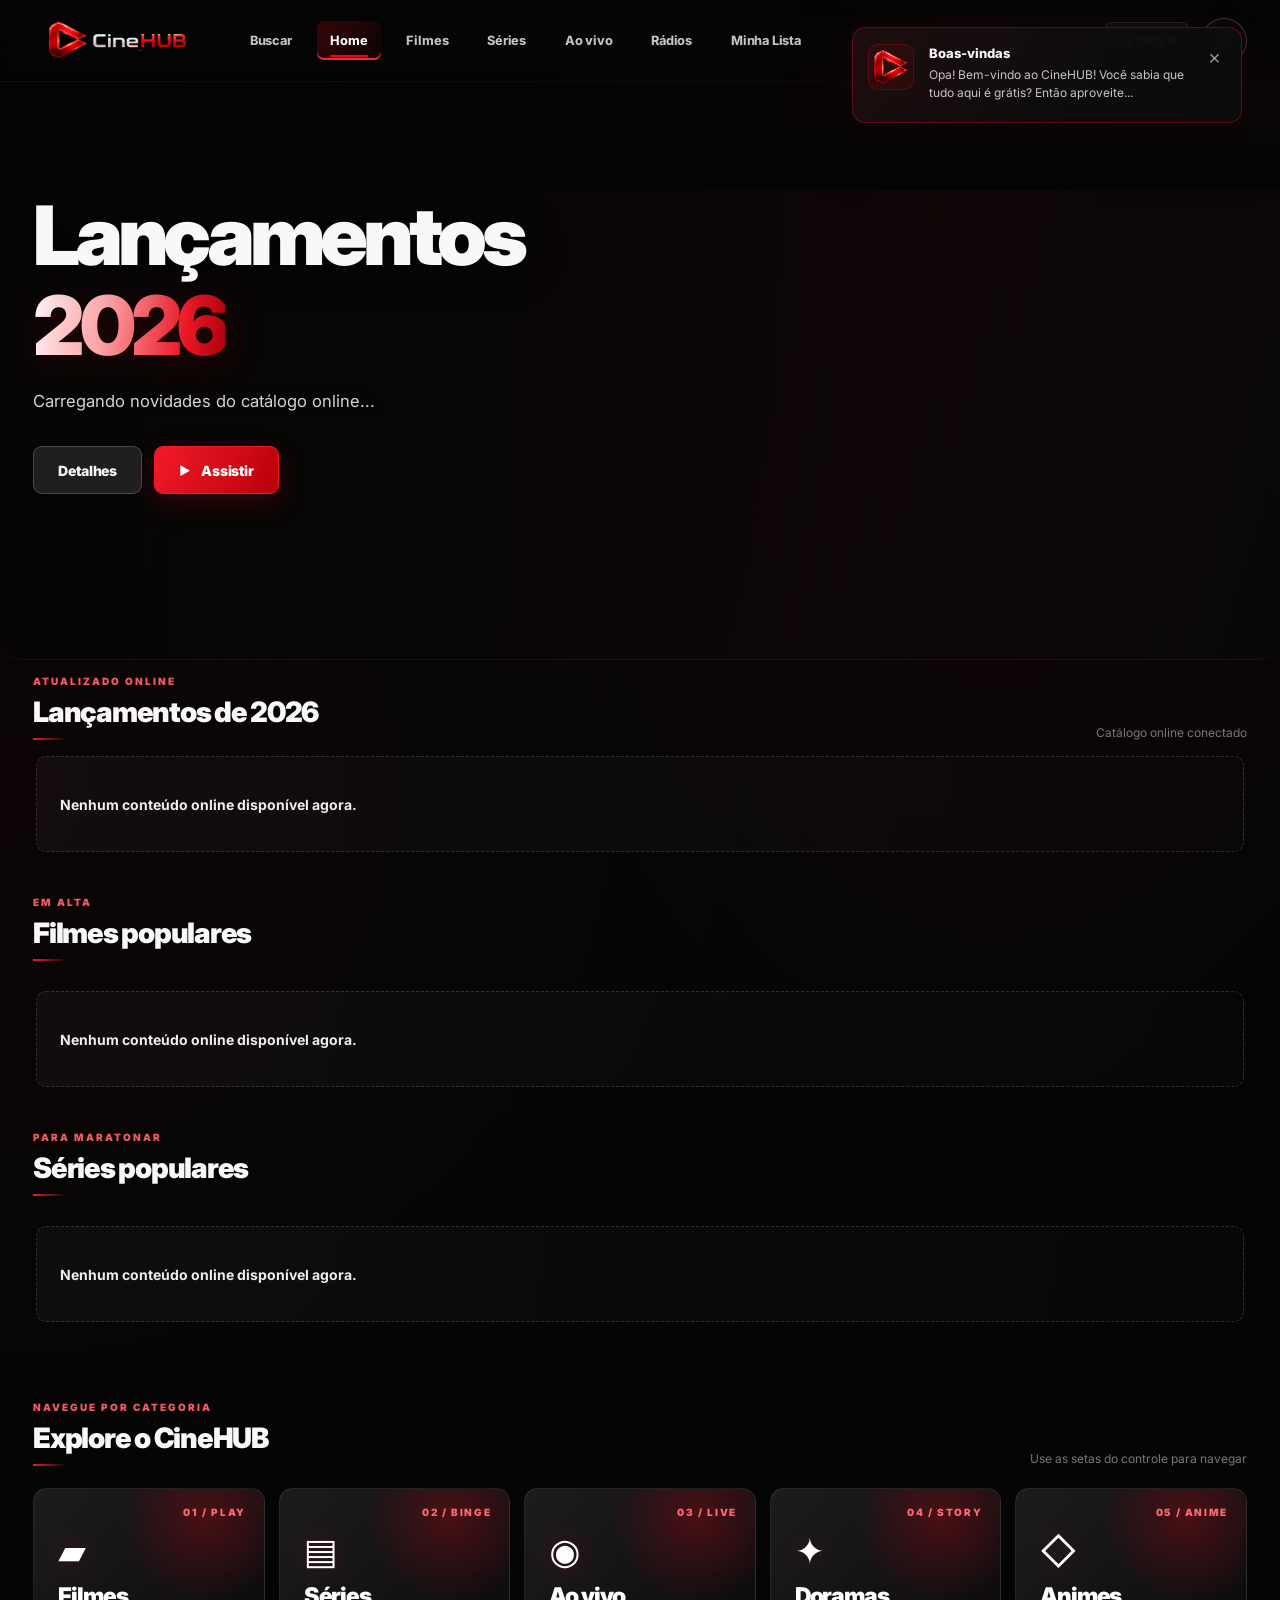
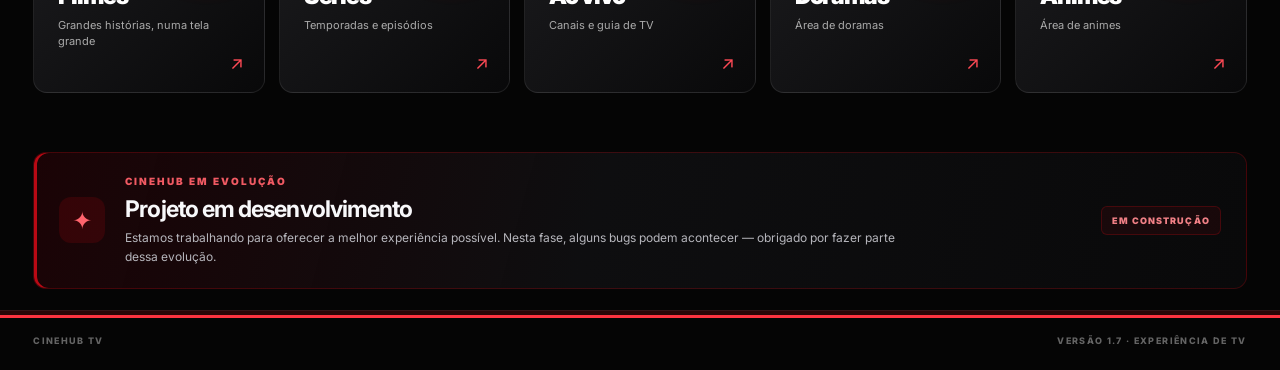
==== frontend/index.html @ 2a42dc66 "chore(tv): extrair interface CineHUB TV 1.2.6" ====
<!doctype html>
<html lang="pt-BR">
<head>
  <meta charset="utf-8"><meta name="viewport" content="width=device-width, initial-scale=1, viewport-fit=cover">
  <meta name="theme-color" content="#080808"><meta name="description" content="CineHUB TV — sua central de entretenimento.">
  <title>CineHUB TV 1.2.6</title><link rel="icon" type="image/png" href="assets/logos/favicon-32.png"><link rel="stylesheet" href="css/styles.css">
</head>
<body>
<div class="splash-screen" id="splashScreen" aria-label="Carregando CineHUB TV">
  <div class="splash-glow"></div><img src="assets/logos/logo-completa.png" alt="CineHUB" class="splash-logo">
  <div class="splash-title">CineHUB TV</div><p class="splash-subtitle">Sua central de Filmes</p>
  <div class="splash-progress"><span></span></div><span class="splash-caption">PREPARANDO SUA EXPERIÊNCIA</span>
</div>
<div class="page-loader" id="pageLoader" aria-hidden="true"><img src="assets/logos/simbolo.png" alt=""><span>Preparando sua experiência</span></div>
<div class="toast-stack" id="toastStack" aria-live="polite" aria-atomic="false"></div>
<div class="app-shell">
<header class="topbar">
  <a class="brand" href="#inicio" aria-label="CineHUB TV — Home"><img src="assets/logos/logo-horizontal.png" alt="CineHUB TV" class="brand-logo"></a>
  <nav class="main-nav" aria-label="Navegação principal" id="mainNav">
    <button class="nav-item" data-view="buscar">Buscar</button><button class="nav-item is-active" data-view="inicio">Home</button><button class="nav-item" data-view="filmes">Filmes</button><button class="nav-item" data-view="series">Séries</button><button class="nav-item" data-view="ao-vivo">Ao vivo</button><button class="nav-item" data-view="radio">Rádios</button><button class="nav-item" data-view="lista">Minha Lista</button>
  </nav>
  <div class="topbar-tools"><time id="brClock" class="br-clock" aria-label="Horário de Brasília">--:--:--</time><button class="icon-button settings-button" id="settingsToggle" aria-label="Configurações" title="Configurações"><svg viewBox="0 0 24 24" aria-hidden="true"><circle cx="12" cy="12" r="3"></circle><path d="M19.4 15a1.7 1.7 0 0 0 .34 1.2.68l.06.06-1.7 2.94-.09-.02a1.7 1.7 0 0 0-1.75.68l-.05.08h-3.4l-.03-.09a1.7 1.7 0 0 0-1.42-1.1 1.7 1.7 0 0 0-1.2.3l-.08.05-2.94-1.7.02-.09a1.7 1.7 0 0 0-.68-1.75l-.08-.05v-3.4l.09-.03a1.7 1.7 0 0 0 1.1-1.42 1.7 1.7 0 0 0-.3-1.2l-.05-.08 1.7-2.94.09.02a1.7 1.7 0 0 0 1.75-.68l.05-.08h3.4l.03.09a1.7 1.7 0 0 0 1.42 1.1 1.7 1.7 0 0 0 1.2-.3l.08-.05 2.94 1.7-.02.09a1.7 1.7 0 0 0 .68 1.75l.08.05v3.4z"></path></svg></button></div>
</header>
<main id="mainContent" tabindex="-1">
<section class="hero" id="homeHero"><div class="hero-content"><h1 id="heroTitle">Lançamentos <span>2026</span></h1><p class="hero-copy" id="heroCopy">Carregando novidades do catálogo online...</p><p class="hero-copy" id="heroMeta" aria-live="polite"></p><div class="hero-actions"><button class="secondary-button" id="heroDetails">Detalhes</button><button class="primary-button" id="heroPlay"><span class="play-mark">▶</span> Assistir</button></div></div></section>
<section class="content-section dynamic-section" id="continueSection" hidden><div class="section-heading"><div><p class="section-kicker">RETOME DE ONDE PAROU</p><h2>Continue Assistindo</h2></div><span class="section-note">Seu último conteúdo fica salvo neste dispositivo</span></div><div id="continueContent" class="horizontal-cards"><div class="section-empty"><span class="empty-mini-icon">▷</span><div><strong>Nada para continuar ainda</strong><p>Quando você abrir um conteúdo, ele aparecerá aqui.</p></div></div></div></section>
<section class="content-section online-home-section" id="onlineHomeSection">
  <div class="section-heading"><div><p class="section-kicker">ATUALIZADO ONLINE</p><h2>Lançamentos de 2026</h2></div><span class="section-note" id="onlineStatus">Conectando ao catálogo...</span></div>
  <div id="newMoviesContent" class="horizontal-cards"><div class="section-empty"><strong>Carregando lançamentos...</strong></div></div>
  <div class="section-heading online-subheading"><div><p class="section-kicker">EM ALTA</p><h2>Filmes populares</h2></div></div>
  <div id="trendingMoviesContent" class="horizontal-cards"></div>
  <div class="section-heading online-subheading"><div><p class="section-kicker">PARA MARATONAR</p><h2>Séries populares</h2></div></div>
  <div id="trendingSeriesContent" class="horizontal-cards"></div>
</section>


<section class="content-section"><div class="section-heading"><div><p class="section-kicker">NAVEGUE POR CATEGORIA</p><h2>Explore o CineHUB</h2></div><span class="section-note">Use as setas do controle para navegar</span></div><div class="category-grid">
<button class="category-card category-card-film" data-view="filmes"><span class="category-number">01 / PLAY</span><span class="category-symbol">▰</span><span class="category-name">Filmes</span><span class="category-desc">Grandes histórias, numa tela grande</span><span class="category-arrow">↗</span></button>
<button class="category-card category-card-series" data-view="series"><span class="category-number">02 / BINGE</span><span class="category-symbol">▤</span><span class="category-name">Séries</span><span class="category-desc">Temporadas e episódios</span><span class="category-arrow">↗</span></button>
<button class="category-card category-card-live" data-view="ao-vivo"><span class="category-number">03 / LIVE</span><span class="category-symbol">◉</span><span class="category-name">Ao vivo</span><span class="category-desc">Canais e guia de TV</span><span class="category-arrow">↗</span></button>
<button class="category-card category-card-dorama" data-view="doramas"><span class="category-number">04 / STORY</span><span class="category-symbol">✦</span><span class="category-name">Doramas</span><span class="category-desc">Área de doramas</span><span class="category-arrow">↗</span></button>
<button class="category-card category-card-anime" data-view="animes"><span class="category-number">05 / ANIME</span><span class="category-symbol">◇</span><span class="category-name">Animes</span><span class="category-desc">Área de animes</span><span class="category-arrow">↗</span></button>
</div></section>
<section class="content-section setup-section"><div class="development-card"><span class="development-icon">✦</span><div><p class="section-kicker">CINEHUB EM EVOLUÇÃO</p><h2>Projeto em desenvolvimento</h2><p>Estamos trabalhando para oferecer a melhor experiência possível. Nesta fase, alguns bugs podem acontecer — obrigado por fazer parte dessa evolução.</p></div><span class="development-status">EM CONSTRUÇÃO</span></div></section>
</main>
<section class="catalog-view" id="catalogView" hidden tabindex="-1">
  <div class="catalog-heading"><button class="back-button" id="backHome" aria-label="Voltar à Home">← <span>Home</span></button><div><p class="section-kicker" id="catalogKicker">CINEHUB TV</p><h1 id="catalogTitle">Filmes</h1><p class="catalog-description" id="catalogDescription"></p></div></div>
  <div class="catalog-browser" id="catalogBrowser">
    <aside class="catalog-sidebar">
      <div class="catalog-toolbar" id="catalogToolbar"><div><span class="section-kicker">EXPLORE POR ESTILO</span><h2>Categorias</h2></div><span class="catalog-count" id="catalogCount">CONECTANDO…</span></div>
      <div class="catalog-search-layout" id="catalogSearchLayout">
        <div class="search-console"><label for="searchInput" id="searchLabel">Pesquisar neste catálogo</label><div class="search-input-wrap"><span aria-hidden="true">⌕</span><input id="searchInput" type="search" placeholder="Digite o nome..." autocomplete="off" aria-label="Pesquisar conteúdo"><button id="clearSearch" type="button" aria-label="Limpar pesquisa">×</button></div>
          <p id="searchSummary" class="search-summary" aria-live="polite">Digite para pesquisar no catálogo local e online.</p>
          <div class="onscreen-keyboard" id="onscreenKeyboard" aria-label="Teclado na tela">
        <div class="keyboard-row"><button data-key="1">1</button><button data-key="2">2</button><button data-key="3">3</button><button data-key="4">4</button><button data-key="5">5</button><button data-key="6">6</button><button data-key="7">7</button><button data-key="8">8</button><button data-key="9">9</button><button data-key="0">0</button></div>
        <div class="keyboard-row"><button data-key="Q">Q</button><button data-key="W">W</button><button data-key="E">E</button><button data-key="R">R</button><button data-key="T">T</button><button data-key="Y">Y</button><button data-key="U">U</button><button data-key="I">I</button><button data-key="O">O</button><button data-key="P">P</button></div>
        <div class="keyboard-row"><button data-key="A">A</button><button data-key="S">S</button><button data-key="D">D</button><button data-key="F">F</button><button data-key="G">G</button><button data-key="H">H</button><button data-key="J">J</button><button data-key="K">K</button><button data-key="L">L</button></div>
        <div class="keyboard-row"><button data-key="Z">Z</button><button data-key="X">X</button><button data-key="C">C</button><button data-key="V">V</button><button data-key="B">B</button><button data-key="N">N</button><button data-key="M">M</button><button data-key="BACKSPACE" class="key-wide">⌫</button></div>
        <div class="keyboard-row keyboard-bottom"><button data-key="SPACE" class="key-space">ESPAÇO</button><button data-key="CLEAR" class="key-clear">LIMPAR</button></div>
      </div>
    </div>
    </div>

      <div class="category-rail" id="categoryRail" aria-label="Filtrar por categoria"></div>
      <button class="guide-shortcut" id="guideShortcut" data-view="guia" hidden>▤ <span>Guia de programação</span> ↗</button>
    </aside>
    <div class="catalog-primary">
      <div class="search-results-area" id="searchResultsArea" hidden><div class="search-results-heading"><div><span class="section-kicker">RESULTADOS</span><h3>Resultados da pesquisa</h3></div><span class="results-count" id="resultsCount">0 itens</span></div><div id="searchResults" class="catalog-grid search-results-grid"></div><div id="searchEmpty" class="search-empty" hidden><span>⌕</span><strong>Nenhum resultado encontrado</strong><p>Tente outro termo de pesquisa.</p></div></div>
      <div class="catalog-default-content" id="catalogDefaultContent">
        <section class="catalog-subsection" id="favoritesSection"><div class="section-heading"><div><p class="section-kicker">ESCOLHIDOS POR VOCÊ</p><h2 id="catalogFavoritesTitle">Seus favoritos de Filmes</h2></div><span class="section-note">Sua seleção</span></div><div id="catalogFavorites" class="horizontal-cards"></div></section>
        <section class="catalog-subsection" id="catalogShelfSection"><div class="section-heading"><div><p class="section-kicker">CATÁLOGO CINEHUB</p><h2 id="catalogShelfTitle">Filmes para descobrir</h2></div></div><div id="catalogCards" class="catalog-grid"></div><div class="empty-state" id="emptyState" hidden><div class="empty-emblem"><img src="assets/logos/simbolo.png" alt=""></div><p class="empty-kicker">CINEHUB</p><h2>Não encontramos conteúdos nesta área.</h2><p>Experimente outra categoria ou pesquise no catálogo online.</p><button class="primary-button" id="emptyBack">Voltar à Home</button></div></section>
      </div>
      <aside class="live-guide-panel" id="liveGuidePanel" hidden><div><span class="section-kicker">AO VIVO</span><h2>Guia de programação</h2><p>Consulte a programação disponível nos seus canais.</p></div><button class="secondary-button" data-view="guia">Abrir Guia ↗</button></aside>
    </div>
  </div>
</section>
<dialog id="detailsDialog" class="settings-dialog details-dialog"><div class="dialog-inner"><div class="search-title-row"><div><p class="section-kicker">CATÁLOGO ONLINE</p><h2 id="detailsTitle">Detalhes do conteúdo</h2></div><button type="button" class="close-button" id="closeDetails" aria-label="Fechar detalhes">×</button></div><div id="detailsBody" class="details-body"></div></div></dialog>
<dialog id="settingsDialog" class="settings-dialog"><div class="dialog-inner"><div class="search-title-row"><div><p class="section-kicker">CINEHUB TV</p><h2>Configurações</h2></div><button type="button" class="close-button" id="closeSettings" aria-label="Fechar configurações">×</button></div><div class="settings-row"><div><strong>Relógio</strong><p>Horário de São Paulo (America/Sao_Paulo)</p></div><span class="setting-pill">ATIVO</span></div><div class="settings-row"><div><strong>Dados locais</strong><p>Favoritos e Continue Assistindo ficam salvos neste navegador.</p></div><button class="outline-button" id="clearLocalData">Limpar</button></div><p class="settings-feedback" id="settingsFeedback" aria-live="polite"></p></div></dialog>
<footer class="footer"><span>CINEHUB TV</span><span>VERSÃO 1.7 · EXPERIÊNCIA DE TV</span></footer></div><script src="js/webdata.js"></script><script src="js/app.js"></script></body></html>
---- frontend/css/styles.css ----
@import url('https://fonts.googleapis.com/css2?family=Inter:wght@400;500;600;700;800;900&display=swap');
:root{color-scheme:dark;--red:#e50914;--bg:#080808;--text:#f7f7f7;--muted:#a7a7a7;--line:rgba(255,255,255,.09);--focus:#ff3340;--safe-x:clamp(22px,4.4vw,78px);font-family:Inter,system-ui,-apple-system,BlinkMacSystemFont,"Segoe UI",sans-serif}
*{box-sizing:border-box}html{min-height:100%;background:var(--bg);scroll-behavior:smooth}body{margin:0;min-width:320px;min-height:100vh;color:var(--text);background:radial-gradient(ellipse at 92% 0%,rgba(104,0,7,.16),transparent 35%),var(--bg);-webkit-font-smoothing:antialiased}button,input{font:inherit}button,a,input{-webkit-tap-highlight-color:transparent}button:focus,a:focus,input:focus{outline:none}button:focus-visible,a:focus-visible,input:focus-visible,[tabindex]:focus-visible{outline:3px solid var(--focus);outline-offset:5px;box-shadow:0 0 0 7px rgba(229,9,20,.17)}::selection{background:rgba(229,9,20,.45);color:#fff}.app-shell{min-height:100vh;overflow:hidden}
.topbar{height:94px;padding:0 var(--safe-x);display:flex;align-items:center;gap:clamp(20px,3vw,54px);position:relative;z-index:5;background:linear-gradient(180deg,rgba(0,0,0,.88),rgba(0,0,0,.25))}.brand{flex:0 0 auto;display:flex;align-items:center;border-radius:8px}.brand-logo{display:block;width:clamp(132px,13.4vw,220px);max-height:52px;object-fit:contain;object-position:left center}.main-nav{display:flex;align-items:center;gap:clamp(5px,1vw,18px);flex:1}.nav-item{position:relative;padding:12px 13px;border:0;background:transparent;color:#c4c4c4;border-radius:7px;font-size:clamp(12px,1vw,16px);font-weight:600;white-space:nowrap;cursor:pointer;transition:color .18s ease,background .18s ease,transform .18s ease}.nav-item:after{content:"";position:absolute;left:13px;right:13px;bottom:3px;height:2px;background:var(--red);transform:scaleX(0);transform-origin:left;transition:transform .2s ease}.nav-item:hover,.nav-item.is-active{color:#fff;background:rgba(255,255,255,.045)}.nav-item.is-active:after{transform:scaleX(1)}.icon-button{width:46px;height:46px;display:grid;place-items:center;border:1px solid var(--line);border-radius:50%;background:rgba(255,255,255,.035);cursor:pointer;transition:background .18s ease,border-color .18s ease}.icon-button:hover{background:rgba(229,9,20,.15);border-color:rgba(229,9,20,.6)}.icon-button svg{width:21px;fill:none;stroke:currentColor;stroke-width:1.2.6;stroke-linecap:round}
.hero{background-repeat:no-repeat;background-size:cover;background-position:center center;position:relative;display:flex;align-items:center;min-height:clamp(410px,43vw,620px);padding:40px var(--safe-x) 66px;margin-top:-94px;isolation:isolate;background:linear-gradient(105deg,#140607 0%,#100607 38%,#160709 66%,#080808 100%);overflow:hidden}.hero:before{content:"";position:absolute;z-index:-2;inset:0;background:radial-gradient(ellipse at 75% 42%,rgba(229,9,20,.25),transparent 38%),linear-gradient(90deg,#080808 0%,rgba(8,8,8,.84) 47%,rgba(8,8,8,.22) 100%)}.hero:after{content:"";position:absolute;z-index:-1;inset:auto 0 0;height:140px;background:linear-gradient(transparent,var(--bg))}.hero-content{position:relative;z-index:2;max-width:780px;padding-top:50px;animation:rise-in .65s ease both}.eyebrow,.section-kicker,.empty-kicker{display:flex;align-items:center;gap:10px;margin:0 0 18px;color:#f45a62;font-size:11px;font-weight:800;letter-spacing:.18em}.eyebrow-line{display:inline-block;width:28px;height:2px;background:var(--red)}.hero h1{margin:0;font-size:clamp(36px,5.2vw,76px);line-height:1.06;letter-spacing:-.055em;font-weight:900;max-width:760px}.hero h1 span{display:block;color:var(--red);text-shadow:0 8px 40px rgba(229,9,20,.16)}.hero-copy{max-width:480px;margin:22px 0 30px;color:#c4c0c0;font-size:clamp(15px,1.4vw,19px);line-height:1.7}.hero-actions{display:flex;flex-wrap:wrap;gap:13px}.primary-button,.secondary-button,.outline-button{min-height:48px;padding:0 21px;border-radius:7px;display:inline-flex;align-items:center;justify-content:center;gap:10px;cursor:pointer;font-size:14px;font-weight:750;transition:transform .18s ease,background .18s ease,border-color .18s ease}.primary-button{color:#fff;border:1px solid #f21a25;background:linear-gradient(115deg,#ef101c,#b9000a);box-shadow:0 8px 24px rgba(229,9,20,.19)}.primary-button:hover{background:linear-gradient(115deg,#ff2934,#d0000b);transform:translateY(-2px)}.play-mark{font-size:12px}.secondary-button,.outline-button{color:#f5f5f5;background:rgba(255,255,255,.055);border:1px solid rgba(255,255,255,.18)}.secondary-button:hover,.outline-button:hover{border-color:rgba(255,255,255,.5);background:rgba(255,255,255,.1)}.hero-brand-mark{position:absolute;width:min(34vw,430px);right:7vw;top:50%;transform:translateY(-44%);opacity:.13;filter:drop-shadow(0 0 65px rgba(229,9,20,.3));pointer-events:none}.hero-brand-mark img{width:100%;height:auto;object-fit:contain}
.content-section{padding:26px var(--safe-x) 28px}.section-heading{display:flex;align-items:end;justify-content:space-between;gap:24px;margin-bottom:22px}.section-kicker{margin-bottom:8px;font-size:10px}.section-heading h2{margin:0;font-size:clamp(21px,2vw,29px);letter-spacing:-.04em}.section-note{color:#777;font-size:12px}.category-grid{display:grid;grid-template-columns:repeat(5,minmax(0,1fr));gap:clamp(10px,1.3vw,20px)}.category-card{min-height:188px;position:relative;display:flex;flex-direction:column;align-items:flex-start;text-align:left;padding:clamp(17px,2vw,27px);overflow:hidden;isolation:isolate;border:1px solid rgba(255,255,255,.08);border-radius:10px;background:linear-gradient(140deg,rgba(255,255,255,.065),rgba(255,255,255,.015));cursor:pointer;transition:transform .22s ease,border-color .22s ease,background .22s ease}.category-card:before{content:"";position:absolute;z-index:-1;width:170px;height:170px;right:-60px;top:-65px;border-radius:50%;background:rgba(229,9,20,.13);filter:blur(1px);transition:transform .3s ease,background .3s ease}.category-card:hover{transform:translateY(-4px);border-color:rgba(229,9,20,.65);background:linear-gradient(140deg,rgba(229,9,20,.11),rgba(255,255,255,.025))}.category-card:hover:before{transform:scale(1.25);background:rgba(229,9,20,.22)}.category-number{position:absolute;top:17px;right:18px;color:#666;font-size:10px;font-weight:700;letter-spacing:.12em}.category-symbol{color:#ff3440;font-size:27px;line-height:1;margin:3px 0 22px;text-shadow:0 0 25px rgba(229,9,20,.22)}.category-name{font-size:clamp(17px,1.5vw,22px);font-weight:800;letter-spacing:-.04em}.category-desc{margin-top:7px;color:#929292;font-size:11px;line-height:1.4}.category-arrow{position:absolute;bottom:19px;right:20px;color:#bdbdbd;font-size:18px;transition:transform .2s ease,color .2s ease}.category-card:hover .category-arrow{color:white;transform:translate(2px,-2px)}.setup-section{padding-top:15px;padding-bottom:46px}.compact-heading{margin-bottom:15px}.setup-panel{display:flex;align-items:center;gap:19px;padding:22px 25px;border:1px solid var(--line);border-radius:10px;background:linear-gradient(100deg,rgba(229,9,20,.09),rgba(255,255,255,.025) 58%,rgba(255,255,255,.015))}.setup-icon{flex:0 0 43px;width:43px;height:43px;display:grid;place-items:center;border-radius:9px;background:rgba(229,9,20,.15);color:#ff3943;font-size:27px}.setup-panel h3{margin:0 0 6px;font-size:15px}.setup-panel p{margin:0;color:#a3a3a3;font-size:12px;line-height:1.65}.setup-status{margin-left:auto;padding:7px 10px;border:1px solid rgba(229,9,20,.35);border-radius:4px;color:#ff646b;font-size:9px;font-weight:800;letter-spacing:.12em;white-space:nowrap}
.catalog-view{min-height:calc(100vh - 150px);padding:35px var(--safe-x) 70px;animation:rise-in .28s ease both}.catalog-heading{display:flex;align-items:flex-start;gap:clamp(20px,4vw,58px);padding:25px 0 32px;border-bottom:1px solid var(--line)}.back-button{flex:0 0 auto;padding:11px 14px;border:1px solid var(--line);border-radius:7px;color:#ddd;background:#141414;cursor:pointer;font-size:13px;font-weight:650}.back-button:hover{border-color:rgba(229,9,20,.6)}.catalog-heading h1{margin:0;font-size:clamp(34px,4vw,56px);letter-spacing:-.05em}.catalog-description{margin:12px 0 0;color:#aaa;font-size:14px;line-height:1.6}.catalog-toolbar{display:flex;justify-content:space-between;align-items:center;padding:21px 0}.catalog-count{color:#858585;font-size:10px;font-weight:800;letter-spacing:.12em}.outline-button{min-height:39px;padding:0 14px;font-size:12px}.empty-state{min-height:390px;display:flex;flex-direction:column;align-items:center;justify-content:center;text-align:center;max-width:620px;margin:0 auto;padding:36px 15px 60px}.empty-emblem{width:80px;height:80px;display:grid;place-items:center;margin-bottom:20px;border-radius:22px;border:1px solid rgba(229,9,20,.23);background:radial-gradient(circle at 50% 45%,rgba(229,9,20,.19),rgba(229,9,20,.025) 72%)}.empty-emblem img{width:48px;height:48px;object-fit:contain;opacity:.92}.empty-kicker{justify-content:center;margin:0 0 10px;font-size:9px}.empty-state h2{margin:0;font-size:clamp(21px,2.5vw,30px);letter-spacing:-.04em}.empty-state>p:not(.empty-kicker){max-width:490px;margin:14px 0 23px;color:#999;font-size:13px;line-height:1.2.6}.footer{display:flex;justify-content:space-between;gap:16px;padding:20px var(--safe-x);border-top:1px solid rgba(255,255,255,.06);color:#606060;font-size:9px;font-weight:750;letter-spacing:.14em}
.search-dialog{width:min(560px,calc(100% - 34px));padding:0;border:1px solid rgba(255,255,255,.14);border-radius:13px;color:var(--text);background:#111;box-shadow:0 30px 100px rgba(0,0,0,.7)}.search-dialog::backdrop{background:rgba(0,0,0,.75);backdrop-filter:blur(6px)}.search-form{padding:clamp(22px,4vw,36px)}.search-title-row{display:flex;align-items:flex-start;justify-content:space-between;margin-bottom:28px}.search-title-row h2{margin:0;font-size:27px;letter-spacing:-.04em}.close-button{width:38px;height:38px;border:1px solid var(--line);border-radius:50%;color:#ddd;background:#1a1a1a;font-size:24px;cursor:pointer}.search-form label{display:block;margin-bottom:10px;color:#bbb;font-size:12px}.search-form input{width:100%;min-height:50px;padding:0 15px;border:1px solid #353535;border-radius:7px;background:#080808;color:white;font-size:14px}.search-form input:focus{border-color:var(--red)}.search-help{color:#858585;font-size:11px;line-height:1.7}.search-submit{margin-top:14px}[hidden]{display:none!important}
@keyframes rise-in{from{opacity:0;transform:translateY(9px)}to{opacity:1;transform:translateY(0)}}@media(min-width:1500px){.hero{min-height:650px}.category-card{min-height:205px}}@media(max-width:1100px){.topbar{gap:18px}.main-nav{gap:2px}.nav-item{padding-inline:9px}.category-grid{grid-template-columns:repeat(3,minmax(0,1fr))}.category-card{min-height:165px}.hero-brand-mark{right:2vw;width:32vw}}@media(max-width:760px){:root{--safe-x:20px}.topbar{height:auto;min-height:80px;padding-top:13px;padding-bottom:13px;flex-wrap:wrap;gap:12px}.brand-logo{width:140px;max-height:42px}.icon-button{margin-left:auto;width:40px;height:40px}.main-nav{order:3;flex:1 0 100%;overflow-x:auto;padding:2px 1px 7px;scrollbar-width:none}.main-nav::-webkit-scrollbar{display:none}.nav-item{flex:0 0 auto;font-size:12px}.hero{margin-top:0;min-height:450px;padding-top:45px}.hero-content{padding-top:0}.hero-brand-mark{width:55vw;right:-12vw;top:62%;opacity:.08}.hero h1{font-size:clamp(38px,9vw,60px)}.hero-copy{max-width:380px}.content-section{padding-top:25px}.section-note{display:none}.category-grid{grid-template-columns:repeat(2,minmax(0,1fr))}.category-card{min-height:155px}.setup-panel{align-items:flex-start;padding:17px;gap:13px}.setup-status{display:none}.catalog-view{padding-top:18px}.catalog-heading{gap:14px}.back-button{padding:10px}.back-button span{display:none}.empty-state{min-height:350px}}@media(max-width:420px){.category-grid{gap:9px}.category-card{min-height:145px;padding:15px}.category-desc{max-width:130px}.hero-actions{align-items:stretch;flex-direction:column;max-width:250px}.primary-button,.secondary-button{min-height:46px}.section-heading h2{font-size:22px}.footer{font-size:8px}}@media(prefers-reduced-motion:reduce){*,*:before,*:after{scroll-behavior:auto!important;animation-duration:.01ms!important;animation-iteration-count:1!important;transition-duration:.01ms!important}}

/* v1.2 — Continue Assistindo, Minha Lista, busca dinâmica e ferramentas */
.topbar-tools{display:flex;align-items:center;gap:12px;flex:0 0 auto}.br-clock{font-variant-numeric:tabular-nums;color:#f1f1f1;font-size:clamp(12px,1vw,15px);font-weight:700;letter-spacing:.05em;white-space:nowrap;padding:10px 12px;border:1px solid var(--line);border-radius:8px;background:rgba(255,255,255,.035)}.settings-button svg{fill:none;stroke:currentColor;stroke-width:1.5;stroke-linecap:round;stroke-linejoin:round}.dynamic-section{padding-top:22px;padding-bottom:20px}.horizontal-cards{display:flex;gap:14px;overflow-x:auto;padding:3px 4px 12px;scrollbar-width:thin;scrollbar-color:rgba(229,9,20,.5) transparent}.section-empty{display:flex;align-items:center;gap:15px;min-height:96px;width:100%;padding:20px 23px;border:1px dashed rgba(255,255,255,.15);border-radius:10px;background:linear-gradient(100deg,rgba(255,255,255,.035),rgba(255,255,255,.012));color:#eee}.empty-mini-icon{display:grid;place-items:center;width:43px;height:43px;flex:0 0 auto;border:1px solid rgba(229,9,20,.35);border-radius:50%;color:#ff3440;font-size:22px}.section-empty strong{font-size:14px}.section-empty p{margin:5px 0 0;color:#999;font-size:12px;line-height:1.5}.catalog-grid{display:grid;grid-template-columns:repeat(auto-fill,minmax(155px,1fr));gap:18px;margin:18px 0 24px}.horizontal-cards .media-card{flex:0 0 170px;width:170px}.media-card{position:relative;min-width:0;overflow:hidden;border:1px solid rgba(255,255,255,.09);border-radius:10px;background:#101010;transition:transform .2s ease,border-color .2s ease,box-shadow .2s ease}.media-card:hover,.media-card:focus-within{transform:translateY(-3px);border-color:rgba(229,9,20,.6);box-shadow:0 10px 30px rgba(0,0,0,.22)}.media-card-open{display:block;width:100%;padding:0;border:0;background:transparent;color:inherit;text-align:left;cursor:pointer}.media-poster{position:relative;display:grid;place-items:center;aspect-ratio:2/2.65;overflow:hidden;background:radial-gradient(ellipse at 50% 40%,rgba(229,9,20,.17),transparent 55%),linear-gradient(145deg,#1c1c1c,#090909)}.media-poster img{width:100%;height:100%;object-fit:cover}.poster-symbol{color:rgba(229,9,20,.78);font-size:38px;text-shadow:0 0 24px rgba(229,9,20,.25)}.poster-placeholder{position:absolute;bottom:12px;left:8px;right:8px;color:#777;text-align:center;font-size:8px;font-weight:800;letter-spacing:.16em}.media-meta{display:flex;flex-direction:column;gap:5px;padding:12px}.media-meta strong{font-size:13px;line-height:1.35;overflow:hidden;text-overflow:ellipsis;white-space:nowrap}.media-meta span{color:#8d8d8d;font-size:11px;text-transform:capitalize}.favorite-button{position:absolute;z-index:2;top:9px;right:9px;display:grid;place-items:center;width:34px;height:34px;border:1px solid rgba(255,255,255,.18);border-radius:50%;background:rgba(0,0,0,.72);color:#f2f2f2;font-size:18px;cursor:pointer;transition:color .18s ease,background .18s ease,border-color .18s ease,transform .18s ease}.favorite-button:hover{border-color:rgba(229,9,20,.8);transform:scale(1.06)}.favorite-button.is-favorite{color:#ff3944;background:rgba(229,9,20,.18);border-color:rgba(229,9,20,.65)}.favorite-button.heart-pop{animation:heart-pop .24s ease}.search-panel{margin:12px 0 28px;padding:22px;border:1px solid var(--line);border-radius:12px;background:rgba(255,255,255,.025)}.search-panel label{display:block;margin-bottom:10px;color:#ddd;font-size:13px;font-weight:700}.search-panel input{width:100%;min-height:52px;padding:0 16px;border:1px solid rgba(255,255,255,.16);border-radius:8px;background:#111;color:#fff;font-size:16px}.search-panel input:focus{border-color:var(--red)}.search-summary{margin:13px 0;color:#bdbdbd;font-size:13px}.search-dialog,.settings-dialog{width:min(620px,calc(100% - 28px));max-height:85vh;padding:0;border:1px solid rgba(255,255,255,.15);border-radius:14px;background:#101010;color:#fff;box-shadow:0 30px 100px rgba(0,0,0,.65)}.search-dialog::backdrop,.settings-dialog::backdrop{background:rgba(0,0,0,.78);backdrop-filter:blur(8px)}.dialog-inner,.search-form{padding:clamp(22px,4vw,34px)}.search-form{display:flex;flex-direction:column;gap:12px}.search-title-row{display:flex;align-items:flex-start;justify-content:space-between;gap:18px;margin-bottom:10px}.search-title-row h2{margin:0;font-size:26px;letter-spacing:-.04em}.search-form label{font-size:13px;color:#bbb}.search-form input{min-height:50px;padding:0 14px;border:1px solid rgba(255,255,255,.18);border-radius:7px;background:#080808;color:#fff}.search-help{color:#999;font-size:12px;line-height:1.6}.search-submit{align-self:flex-start;margin-top:8px}.close-button{width:38px;height:38px;flex:0 0 auto;border:1px solid var(--line);border-radius:50%;background:rgba(255,255,255,.04);color:white;font-size:26px;cursor:pointer}.settings-row{display:flex;align-items:center;justify-content:space-between;gap:16px;padding:17px 0;border-top:1px solid var(--line)}.settings-row strong{font-size:14px}.settings-row p{margin:6px 0 0;color:#999;font-size:12px;line-height:1.5}.setting-pill{color:#ff656d;font-size:10px;font-weight:800;letter-spacing:.12em}.settings-feedback{min-height:18px;color:#ff8a90;font-size:12px}.catalog-heading{display:flex;align-items:flex-start;gap:22px;padding:40px var(--safe-x) 20px}.catalog-heading h1{margin:0;font-size:clamp(30px,4vw,48px);letter-spacing:-.05em}.catalog-description{margin:10px 0 0;color:#999;font-size:14px}.back-button{margin-top:7px;padding:9px 12px;border:1px solid var(--line);border-radius:7px;background:rgba(255,255,255,.035);color:#ddd;cursor:pointer}.catalog-toolbar{display:flex;align-items:center;justify-content:space-between;gap:15px;padding:8px var(--safe-x) 0}.catalog-count{color:#888;font-size:10px;font-weight:800;letter-spacing:.12em}.catalog-grid,.empty-state{margin-left:var(--safe-x);margin-right:var(--safe-x)}.empty-state{padding:42px 22px 65px;text-align:center}.empty-emblem{width:78px;height:78px;margin:0 auto 18px;opacity:.65}.empty-emblem img{width:100%;height:100%;object-fit:contain}.empty-kicker{justify-content:center}.empty-state h2{margin:0 0 12px;font-size:clamp(22px,3vw,30px)}.empty-state>p:not(.empty-kicker){max-width:560px;margin:0 auto 23px;color:#999;font-size:14px;line-height:1.7}.footer{display:flex;justify-content:space-between;gap:16px;padding:24px var(--safe-x);border-top:1px solid rgba(255,255,255,.06);color:#646464;font-size:9px;font-weight:800;letter-spacing:.15em}.setup-status{white-space:nowrap}@keyframes heart-pop{0%{transform:scale(1)}45%{transform:scale(1.22)}100%{transform:scale(1)}}
@media(max-width:1100px){.topbar{gap:16px}.main-nav{gap:2px}.nav-item{padding:10px 8px}.nav-item:after{left:8px;right:8px}.br-clock{padding:9px 8px}.category-grid{grid-template-columns:repeat(3,minmax(0,1fr))}}
@media(max-width:760px){.topbar{height:auto;min-height:78px;flex-wrap:wrap;padding-top:13px;padding-bottom:12px;gap:10px}.brand-logo{width:135px}.topbar-tools{margin-left:auto}.br-clock{font-size:11px}.icon-button{width:40px;height:40px}.main-nav{order:3;flex:1 0 100%;overflow-x:auto;scrollbar-width:none;padding:2px 0}.main-nav::-webkit-scrollbar{display:none}.nav-item{font-size:12px;padding:10px 11px}.nav-item:after{left:11px;right:11px}.hero{margin-top:0;min-height:390px;padding-top:40px}.hero-content{padding-top:0}.hero-brand-mark{width:50vw;right:-4vw;opacity:.09}.section-note{display:none}.category-grid{grid-template-columns:repeat(2,minmax(0,1fr))}.category-card{min-height:160px}.catalog-heading{padding-top:28px;gap:12px}.catalog-heading .back-button span{display:none}.catalog-toolbar{align-items:flex-start}.catalog-grid{grid-template-columns:repeat(2,minmax(0,1fr));gap:12px}.search-panel{margin:10px var(--safe-x) 24px;padding:16px}.footer{font-size:8px}}
@media(max-width:420px){.hero h1{font-size:36px}.hero-actions>*{width:100%}.category-card{padding:16px;min-height:150px}.category-symbol{margin-bottom:16px}.section-empty{padding:15px}.catalog-grid{grid-template-columns:repeat(2,minmax(0,1fr))}.media-meta{padding:9px}.media-meta strong{font-size:12px}}
@media(prefers-reduced-motion:reduce){*,*::before,*::after{scroll-behavior:auto!important;animation-duration:.01ms!important;animation-iteration-count:1!important;transition-duration:.01ms!important}}


/* ===== CineHUB TV 1.3 — pesquisa, splash, loading e notificações ===== */
[hidden]{display:none!important}
.splash-screen{position:fixed;inset:0;z-index:1000;display:flex;flex-direction:column;align-items:center;justify-content:center;background:radial-gradient(ellipse at 50% 45%,rgba(229,9,20,.18),transparent 35%),#070707;transition:opacity .55s ease,visibility .55s ease;overflow:hidden}.splash-screen.is-done{opacity:0;visibility:hidden;pointer-events:none}.splash-glow{position:absolute;width:min(58vw,620px);aspect-ratio:1;border-radius:50%;background:rgba(229,9,20,.11);filter:blur(75px);animation:splashGlow 2.2s ease-in-out infinite alternate}.splash-logo{position:relative;width:clamp(190px,26vw,360px);max-height:180px;object-fit:contain;animation:logoBreath 2s ease-in-out infinite;filter:drop-shadow(0 0 22px rgba(229,9,20,.2))}.splash-title{position:relative;margin-top:26px;font-size:clamp(25px,3vw,39px);font-weight:850;letter-spacing:-.055em}.splash-subtitle{position:relative;margin:8px 0 30px;color:#b8b8b8;font-size:clamp(13px,1.2vw,16px);letter-spacing:.035em}.splash-progress{position:relative;width:min(280px,58vw);height:3px;border-radius:9px;background:rgba(255,255,255,.12);overflow:hidden}.splash-progress span{display:block;width:35%;height:100%;background:var(--red);box-shadow:0 0 16px rgba(229,9,20,.8);animation:splashProgress 1.45s ease-in-out forwards}.splash-caption{position:relative;margin-top:14px;font-size:9px;font-weight:700;letter-spacing:.22em;color:#666}
@keyframes logoBreath{0%,100%{opacity:.78;transform:scale(.985)}50%{opacity:1;transform:scale(1.025)}}@keyframes splashGlow{from{transform:scale(.86);opacity:.55}to{transform:scale(1.12);opacity:1}}@keyframes splashProgress{0%{width:0}45%{width:62%}100%{width:100%}}
.page-loader{position:fixed;inset:0;z-index:900;display:flex;flex-direction:column;align-items:center;justify-content:center;gap:18px;background:rgba(5,5,5,.91);backdrop-filter:blur(12px);opacity:0;visibility:hidden;pointer-events:none;transition:opacity .2s ease,visibility .2s ease}.page-loader.is-visible{opacity:1;visibility:visible}.page-loader img{width:clamp(70px,9vw,112px);height:clamp(70px,9vw,112px);object-fit:contain;filter:drop-shadow(0 0 22px rgba(229,9,20,.35));animation:logoBreath 1.15s ease-in-out infinite}.page-loader span{font-size:12px;color:#aaa;letter-spacing:.04em}
.toast-stack{position:fixed;z-index:1100;top:clamp(16px,3vh,32px);right:clamp(16px,3vw,42px);display:flex;flex-direction:column;gap:12px;width:min(390px,calc(100vw - 32px));pointer-events:none}.cine-toast{position:relative;display:grid;grid-template-columns:48px 1fr 24px;gap:13px;align-items:start;padding:16px 15px 20px;border:1px solid rgba(229,9,20,.38);border-radius:13px;background:linear-gradient(125deg,rgba(30,14,15,.98),rgba(12,12,12,.98) 65%);box-shadow:0 18px 60px rgba(0,0,0,.5),0 0 25px rgba(229,9,20,.09);overflow:hidden;pointer-events:auto;animation:toastIn .28s ease both}.cine-toast-logo{width:46px;height:46px;display:grid;place-items:center;border:1px solid rgba(229,9,20,.26);border-radius:10px;background:rgba(229,9,20,.09)}.cine-toast-logo img{width:36px;height:36px;object-fit:contain}.cine-toast-copy strong{display:block;margin:1px 0 5px;font-size:13px;font-weight:800}.cine-toast-copy p{margin:0;color:#c5c5c5;font-size:12px;line-height:1.5}.cine-toast-close{border:0;background:transparent;color:#8e8e8e;font-size:20px;cursor:pointer}.cine-toast-progress{position:absolute;left:0;bottom:0;height:3px;width:100%;background:var(--red);transform-origin:left;animation:toastDrain var(--toast-duration,4.8s) linear forwards}.cine-toast.is-leaving{animation:toastOut .22s ease forwards}@keyframes toastIn{from{opacity:0;transform:translateY(-10px) scale(.98)}to{opacity:1;transform:translateY(0) scale(1)}}@keyframes toastOut{to{opacity:0;transform:translateY(-7px) scale(.98)}}@keyframes toastDrain{to{transform:scaleX(0)}}
.catalog-view{padding:10px var(--safe-x) 60px;min-height:75vh}.catalog-heading{display:flex;align-items:center;gap:22px;margin:10px 0 24px}.catalog-heading>div h1{margin:2px 0 5px}.catalog-welcome{display:flex;align-items:center;justify-content:space-between;gap:24px;position:relative;overflow:hidden;padding:clamp(22px,3vw,38px);margin-bottom:22px;border:1px solid rgba(229,9,20,.22);border-radius:14px;background:linear-gradient(105deg,rgba(229,9,20,.12),rgba(255,255,255,.025) 58%,rgba(229,9,20,.04))}.catalog-welcome:after{content:"";position:absolute;right:8%;top:-110px;width:260px;height:260px;border-radius:50%;background:rgba(229,9,20,.12);filter:blur(60px);pointer-events:none}.catalog-overline{margin:0 0 8px;color:#ff525b;font-size:10px;font-weight:800;letter-spacing:.19em}.catalog-welcome h2{margin:0;font-size:clamp(23px,3vw,36px);letter-spacing:-.045em}.catalog-welcome p:last-child{margin:9px 0 0;color:#a8a8a8;font-size:13px}.catalog-welcome-mark{position:relative;z-index:1;font-size:clamp(35px,5vw,62px);font-weight:900;letter-spacing:-.1em;color:rgba(255,255,255,.09);padding-right:12px}.catalog-welcome-mark span{color:rgba(229,9,20,.65)}
.catalog-search-layout{display:grid;grid-template-columns:minmax(270px,.78fr) minmax(0,1.55fr);gap:20px;align-items:stretch;margin:0 0 34px}.search-console,.search-results-area{min-width:0;padding:20px;border:1px solid var(--line);border-radius:12px;background:linear-gradient(145deg,rgba(255,255,255,.035),rgba(255,255,255,.012))}.search-console>label{display:block;margin-bottom:12px;font-size:13px;font-weight:750}.search-input-wrap{display:flex;align-items:center;gap:9px;padding:0 11px;border:1px solid rgba(255,255,255,.13);border-radius:8px;background:#090909}.search-input-wrap:focus-within{border-color:rgba(229,9,20,.7);box-shadow:0 0 0 3px rgba(229,9,20,.09)}.search-input-wrap>span{color:var(--red);font-size:24px}.search-input-wrap input{min-width:0;width:100%;height:43px;border:0!important;outline:0!important;box-shadow:none!important;background:transparent;color:#fff;font-size:13px}.search-input-wrap button{border:0;background:transparent;color:#999;font-size:22px;cursor:pointer}.search-summary{min-height:18px;margin:11px 0 13px;color:#858585;font-size:11px;line-height:1.45}.onscreen-keyboard{display:grid;gap:6px}.keyboard-row{display:flex;gap:5px;justify-content:center}.keyboard-row button{min-width:0;flex:1;height:34px;padding:0 2px;border:1px solid rgba(255,255,255,.09);border-radius:5px;background:rgba(255,255,255,.055);color:#ddd;font-size:11px;font-weight:700;cursor:pointer;transition:background .12s ease,border-color .12s ease,transform .12s ease}.keyboard-row button:hover,.keyboard-row button:focus-visible{background:rgba(229,9,20,.24);border-color:rgba(229,9,20,.65);color:#fff}.keyboard-row button:active{transform:scale(.96)}.keyboard-row .key-wide{flex:1.45}.keyboard-bottom .key-space{flex:2}.keyboard-bottom .key-clear{flex:1.1;color:#ff777d;border-color:rgba(229,9,20,.28)}.search-results-area{display:flex;flex-direction:column;min-height:295px}.search-results-heading{display:flex;align-items:center;justify-content:space-between;gap:12px;margin-bottom:14px}.search-results-heading h3{margin:4px 0 0;font-size:17px;letter-spacing:-.025em}.results-count{color:#888;font-size:11px;white-space:nowrap}.search-results-grid{align-content:start}.search-empty{flex:1;display:flex;flex-direction:column;align-items:center;justify-content:center;min-height:180px;text-align:center;color:#888}.search-empty>span{display:grid;place-items:center;width:42px;height:42px;border:1px solid rgba(229,9,20,.22);border-radius:50%;color:#f34b53;font-size:27px;margin-bottom:10px}.search-empty strong{font-size:12px;color:#c9c9c9}.search-empty p{max-width:260px;font-size:11px;line-height:1.55}.catalog-toolbar{display:flex;align-items:end;justify-content:space-between;gap:16px;margin:26px 0 13px}.catalog-toolbar h2{margin:4px 0 0;font-size:21px}.catalog-count{font-size:10px;color:#888;letter-spacing:.08em}.category-rail{display:flex;gap:9px;overflow-x:auto;padding:3px 2px 14px;scrollbar-width:thin;scrollbar-color:#383838 transparent}.category-chip{flex:0 0 auto;padding:10px 15px;border:1px solid rgba(255,255,255,.1);border-radius:999px;background:rgba(255,255,255,.035);color:#aaa;font-size:12px;font-weight:650;cursor:pointer;transition:all .16s ease}.category-chip:hover,.category-chip.is-active{border-color:rgba(229,9,20,.65);background:rgba(229,9,20,.13);color:#fff}.catalog-subsection{margin-top:30px}.catalog-subsection .section-heading{margin-bottom:15px}.catalog-subsection .horizontal-cards{min-height:58px}.catalog-subsection .section-empty{max-width:none}.catalog-subsection .media-card{width:clamp(135px,14vw,190px)}.catalog-subsection .media-poster{aspect-ratio:2/3}.catalog-view .empty-state{margin-top:14px}.catalog-view .catalog-grid .media-card{min-width:0}.catalog-view .catalog-grid{grid-template-columns:repeat(auto-fill,minmax(145px,1fr))}
@media(max-width:850px){.catalog-search-layout{grid-template-columns:minmax(0,1fr)}.search-console{padding:16px}.search-results-area{min-height:220px}.catalog-view{padding-left:clamp(16px,3vw,28px);padding-right:clamp(16px,3vw,28px)}.catalog-heading{gap:12px}.catalog-welcome-mark{display:none}}
@media(max-width:520px){.keyboard-row{gap:3px}.keyboard-row button{height:32px;font-size:10px}.search-console,.search-results-area{padding:13px}.catalog-welcome{padding:21px}.catalog-welcome h2{font-size:24px}.catalog-toolbar{align-items:start;flex-direction:column;gap:7px}.toast-stack{top:12px;right:12px;width:calc(100vw - 24px)}}
@media(prefers-reduced-motion:reduce){.splash-logo,.splash-glow,.splash-progress span,.page-loader img{animation:none!important}*,*::before,*::after{scroll-behavior:auto!important;transition-duration:.01ms!important}}


/* Online catalog additions — CineHUB TV 1.4 */
.hero#homeHero{background-size:cover;background-position:center;background-repeat:no-repeat;transition:background-image .25s ease}
#heroMeta{font-size:.9rem;color:rgba(255,255,255,.76);margin-top:.35rem}
.online-home-section{position:relative}
.online-subheading{margin-top:2.1rem}
.horizontal-cards{scrollbar-width:thin}
.media-card .media-poster img{width:100%;height:100%;object-fit:cover}
.media-card-open{min-width:0}
.details-dialog{width:min(920px,92vw);max-height:88vh;overflow:auto}
.details-body{margin-top:1rem}
.details-loading{padding:2rem;text-align:center;color:rgba(255,255,255,.7)}
.details-layout{display:grid;grid-template-columns:minmax(130px,220px) 1fr;gap:1.35rem;align-items:start}
.details-poster{display:block;width:100%;max-height:330px;object-fit:cover;border-radius:14px;box-shadow:0 12px 35px #0008}
.details-copy h3{font-size:clamp(1.3rem,2.4vw,2rem);margin:.2rem 0 .6rem}
.details-meta{color:#ffb5b5;font-size:.92rem;margin:.4rem 0 1rem}
.details-overview{line-height:1.65;color:rgba(255,255,255,.88);white-space:pre-line}
.details-cast{line-height:1.5;color:rgba(255,255,255,.78)}
.details-source{font-size:.78rem;color:rgba(255,255,255,.48);margin-top:1.2rem}
#searchResults .media-card{min-width:0}
@media(max-width:650px){.details-layout{grid-template-columns:105px 1fr;gap:.9rem}.details-poster{max-height:210px}.details-dialog{padding:.7rem;width:94vw}}

/* CineHUB TV 1.5 — cinematic redesign */
:root{--red:#e50914;--red-soft:#ff3944;--tv-panel:rgba(18,18,20,.84);--tv-line:rgba(255,255,255,.085)}
body{background:radial-gradient(ellipse at 78% 0%,rgba(105,0,12,.19),transparent 42%),radial-gradient(ellipse at 0% 40%,rgba(62,0,8,.13),transparent 45%),#050505;color:#f8f8fa}
body:before{content:"";position:fixed;inset:0;pointer-events:none;z-index:-1;background:linear-gradient(145deg,rgba(120,0,12,.07),transparent 40%,rgba(100,0,10,.05))}
.topbar{background:rgba(5,5,6,.84);border-bottom:1px solid rgba(255,255,255,.065);backdrop-filter:blur(22px)}
.nav-item{font-weight:750;letter-spacing:-.015em;transition:color .2s,background .2s,transform .2s}.nav-item.is-active{color:#fff;background:linear-gradient(120deg,rgba(229,9,20,.22),rgba(229,9,20,.045));box-shadow:inset 0 -2px #ef2934}
.hero#homeHero{min-height:clamp(430px,54vw,660px);position:relative;isolation:isolate;background-color:#090909;border-bottom:1px solid rgba(229,9,20,.16);background-size:cover;background-position:center 28%;border-radius:0 0 24px 24px;overflow:hidden}
.hero#homeHero:after{content:"";position:absolute;inset:0;z-index:-1;background:linear-gradient(0deg,#050505 0%,rgba(5,5,5,.24) 35%,rgba(5,5,5,.05) 100%),linear-gradient(90deg,rgba(4,4,5,.98) 0%,rgba(4,4,5,.84) 34%,rgba(4,4,5,.27) 75%,rgba(4,4,5,.1) 100%)}
.hero-content{max-width:min(760px,70vw);padding-top:clamp(64px,8vw,112px);padding-bottom:clamp(42px,6vw,80px)}
.hero-content-label{display:inline-flex;align-items:center;gap:9px;margin:0 0 15px;color:#ff777e;font-size:11px;font-weight:900;letter-spacing:.24em;text-transform:uppercase}.hero-content-label:before{content:"";width:26px;height:2px;background:linear-gradient(90deg,#ff2633,#9b0009)}
#heroTitle{font-size:clamp(42px,6.4vw,86px);line-height:.99;letter-spacing:-.065em;font-weight:950;text-wrap:balance;text-shadow:0 5px 35px #000b}#heroTitle span{display:block;width:max-content;max-width:100%;margin-top:9px;background:linear-gradient(100deg,#fff 0%,#ffb5b9 36%,#ed1c2a 78%,#a6000b 100%);background-clip:text;-webkit-background-clip:text;color:transparent}
#heroCopy{max-width:650px;display:-webkit-box;-webkit-line-clamp:4;-webkit-box-orient:vertical;overflow:hidden;font-size:clamp(14px,1.3vw,18px);line-height:1.68;color:rgba(255,255,255,.83);text-shadow:0 2px 15px #000}
#heroMeta{font-size:13px;font-weight:750;color:#ffd6d8;letter-spacing:.025em;margin:15px 0 24px}.hero-actions{gap:12px}.primary-button,.secondary-button{border-radius:9px;min-height:48px;padding:0 24px;font-weight:850;letter-spacing:-.01em;transition:transform .2s,box-shadow .2s,background .2s}.primary-button{background:linear-gradient(115deg,#f21a28,#b9000b);box-shadow:0 9px 28px rgba(229,9,20,.2)}.primary-button:hover{transform:translateY(-2px);box-shadow:0 13px 35px rgba(229,9,20,.32)}.secondary-button{background:rgba(255,255,255,.1);border:1px solid rgba(255,255,255,.19);backdrop-filter:blur(14px)}.secondary-button:hover{background:rgba(255,255,255,.16)}
.content-section{padding-top:clamp(24px,3vw,42px);padding-bottom:clamp(10px,1.6vw,22px)}.section-heading{align-items:end}.section-kicker{font-size:10px;letter-spacing:.2em;color:#f15a63;font-weight:900}.section-heading h2,.catalog-subsection h2{font-size:clamp(20px,2.2vw,29px);font-weight:900;letter-spacing:-.045em}.section-heading h2:after{content:"";display:block;width:34px;height:2px;margin-top:9px;background:linear-gradient(90deg,#ed1c2a,transparent)}
.horizontal-cards{gap:15px;padding:8px 3px 20px;scroll-padding-inline:30px}.media-card{width:clamp(145px,13.8vw,205px);border-radius:12px;background:linear-gradient(145deg,rgba(255,255,255,.045),rgba(255,255,255,.012));border:1px solid rgba(255,255,255,.07);overflow:hidden;transition:transform .24s,border-color .24s,box-shadow .24s}.media-card:hover,.media-card:focus-within{transform:translateY(-5px) scale(1.025);border-color:rgba(255,47,58,.55);box-shadow:0 15px 35px #0009,0 0 0 1px rgba(229,9,20,.08)}.media-poster{background:linear-gradient(135deg,#211012,#090909);overflow:hidden}.media-poster img{transition:transform .45s ease}.media-card:hover .media-poster img{transform:scale(1.045)}.media-meta{padding:11px 11px 13px}.media-meta strong{font-size:13px;line-height:1.35;font-weight:850;letter-spacing:-.018em}.media-meta span{font-size:10px;color:#a8a8ad;margin-top:5px}.favorite-button{background:rgba(8,8,8,.76);border:1px solid rgba(255,255,255,.12);backdrop-filter:blur(10px)}
.category-grid{gap:14px}.category-card{position:relative;min-height:205px;padding:24px;border-radius:14px;border:1px solid rgba(255,255,255,.09);background:linear-gradient(135deg,rgba(31,31,34,.9),rgba(9,9,10,.96));overflow:hidden;text-align:left;transition:transform .22s,border-color .22s,box-shadow .22s}.category-card:before{content:"";position:absolute;right:-35px;bottom:-65px;width:185px;height:185px;border-radius:50%;background:radial-gradient(circle,rgba(229,9,20,.26),transparent 68%);transition:transform .35s}.category-card:hover,.category-card:focus-visible{transform:translateY(-4px);border-color:rgba(229,9,20,.48);box-shadow:0 16px 35px #0008}.category-card:hover:before{transform:scale(1.3)}.category-number{font-size:10px;letter-spacing:.16em;color:#fa6971;font-weight:900}.category-symbol{font-size:36px;margin:20px 0 13px;color:#fff;text-shadow:0 0 28px rgba(229,9,20,.32)}.category-name{font-size:23px;font-weight:950;letter-spacing:-.05em}.category-desc{font-size:11px;color:#aaa;max-width:190px;line-height:1.5}.category-arrow{color:#ff4a55}
.development-card{display:flex;align-items:center;gap:20px;position:relative;overflow:hidden;padding:22px 25px;border:1px solid rgba(229,9,20,.22);border-radius:13px;background:linear-gradient(105deg,rgba(87,0,9,.27),rgba(16,16,18,.88) 46%,rgba(10,10,11,.9));box-shadow:inset 3px 0 #b90914}.development-icon{display:grid;place-items:center;flex:0 0 46px;width:46px;height:46px;border-radius:12px;background:rgba(229,9,20,.13);color:#ff646d;font-size:24px}.development-card h2{margin:2px 0 5px;font-size:clamp(17px,2vw,23px);letter-spacing:-.04em}.development-card p:last-child{margin:0;color:#b6b6bc;font-size:12px;line-height:1.6;max-width:780px}.development-status{margin-left:auto;white-space:nowrap;color:#f08086;font-size:9px;font-weight:900;letter-spacing:.12em;padding:8px 10px;border:1px solid rgba(229,9,20,.22);border-radius:6px;background:rgba(229,9,20,.07)}
#continueSection[hidden]{display:none!important}#continueSection:not([hidden]){animation:sectionRise .5s ease both}.online-home-section{padding-top:15px}.online-subheading{margin-top:24px}.online-home-section .section-heading:first-child{margin-bottom:8px}
.catalog-view{padding-top:12px}.catalog-heading{margin-bottom:15px}.catalog-heading h1{font-size:clamp(28px,3.5vw,43px);font-weight:950;letter-spacing:-.055em}.catalog-welcome{padding:17px 22px;margin-bottom:14px;border-radius:11px;background:linear-gradient(105deg,rgba(105,0,12,.26),rgba(255,255,255,.018) 60%,rgba(229,9,20,.045))}.catalog-welcome h2{font-size:clamp(18px,2vw,26px)}.catalog-welcome p:last-child{font-size:11px;margin-top:5px}.catalog-welcome-mark{font-size:38px}.catalog-search-layout{display:grid;grid-template-columns:minmax(0,1fr);gap:10px;margin-bottom:20px}.search-console{display:flex;align-items:center;gap:14px;padding:10px 13px;border-radius:10px;background:rgba(18,18,20,.8)}.search-console>label{flex:0 0 auto;margin:0;font-size:11px;color:#c8c8cd}.search-input-wrap{flex:1;max-width:650px}.search-input-wrap input{height:36px}.search-summary{margin:0 0 0 auto;min-height:0;max-width:260px}.onscreen-keyboard{display:none}.search-results-area{padding:13px;border-radius:10px}.search-results-heading{margin-bottom:9px}.search-results-heading h3{font-size:15px}.catalog-browser{display:grid;grid-template-columns:minmax(190px,235px) minmax(0,1fr);gap:24px;align-items:start}.catalog-sidebar{position:sticky;top:95px;padding:16px 13px;border:1px solid rgba(255,255,255,.075);border-radius:13px;background:linear-gradient(160deg,rgba(23,23,25,.94),rgba(9,9,10,.93));max-height:calc(100vh - 120px);overflow:auto}.catalog-sidebar .catalog-toolbar{display:block;margin:0 0 13px}.catalog-toolbar h2{font-size:19px}.catalog-count{display:block;margin-top:8px;font-size:9px;line-height:1.5}.category-rail{display:flex;flex-direction:column;gap:6px;overflow:visible;padding:0}.category-chip{width:100%;text-align:left;padding:12px 12px;border-radius:8px;border-color:transparent;background:rgba(255,255,255,.025);font-size:12px}.category-chip:before{content:"";display:inline-block;width:5px;height:5px;margin:0 10px 2px 0;border-radius:50%;background:#5d5d63}.category-chip.is-active{background:linear-gradient(100deg,rgba(229,9,20,.2),rgba(229,9,20,.035));border-color:rgba(229,9,20,.24);box-shadow:inset 2px 0 #ec1c29;color:#fff}.category-chip.is-active:before{background:#ff3743;box-shadow:0 0 10px #e50914}.guide-shortcut{display:flex;align-items:center;gap:8px;width:100%;margin-top:16px;padding:12px;border:1px solid rgba(229,9,20,.2);border-radius:8px;background:rgba(229,9,20,.07);color:#f4b5b8;font-weight:800;font-size:11px;text-align:left}.guide-shortcut span{flex:1}.catalog-primary{min-width:0}.catalog-primary .catalog-subsection:first-child{margin-top:0}.catalog-primary .catalog-subsection{margin-top:20px}.catalog-primary .catalog-subsection .section-heading{margin-bottom:9px}.catalog-primary .catalog-subsection .horizontal-cards{padding-top:3px}.catalog-view .catalog-grid{grid-template-columns:repeat(auto-fill,minmax(clamp(130px,11vw,175px),1fr));gap:15px}.catalog-view .catalog-grid .media-card{width:auto}.catalog-view .catalog-subsection .media-card{width:clamp(125px,12vw,175px)}.catalog-view .empty-state{padding:36px 20px}.catalog-view .empty-state h2{font-size:21px}.catalog-view .empty-state p{font-size:12px;line-height:1.6}
/* Progressively reveal content as it enters the viewport */
.reveal-ready .content-section,.reveal-ready .catalog-subsection,.reveal-ready .category-card,.reveal-ready .media-card{opacity:0;transform:translateY(16px);transition:opacity .48s ease,transform .48s cubic-bezier(.2,.7,.2,1)}.reveal-ready .is-revealed{opacity:1;transform:translateY(0)}
@keyframes sectionRise{from{opacity:0;transform:translateY(12px)}to{opacity:1;transform:translateY(0)}}
@media(max-width:950px){.catalog-browser{grid-template-columns:170px minmax(0,1fr);gap:13px}.catalog-sidebar{top:82px}.search-console{flex-wrap:wrap}.search-summary{flex-basis:100%;margin:0}.catalog-view .catalog-grid{grid-template-columns:repeat(auto-fill,minmax(125px,1fr))}}
@media(max-width:650px){.catalog-browser{grid-template-columns:1fr}.catalog-sidebar{position:relative;top:auto;max-height:none}.category-rail{flex-direction:row;overflow-x:auto;padding-bottom:8px}.category-chip{width:auto;white-space:nowrap}.catalog-sidebar .catalog-toolbar{display:flex;align-items:end;justify-content:space-between}.guide-shortcut{max-width:280px}.hero-content{max-width:94vw}.hero#homeHero{min-height:520px}.development-card{align-items:flex-start;padding:18px;gap:12px}.development-status{display:none}.search-console{align-items:stretch;flex-direction:column;gap:8px}.search-input-wrap{max-width:none;width:100%}.search-summary{max-width:none}.onscreen-keyboard{display:grid}.catalog-view .catalog-grid{grid-template-columns:repeat(auto-fill,minmax(115px,1fr))}}
@media(prefers-reduced-motion:reduce){.reveal-ready .content-section,.reveal-ready .catalog-subsection,.reveal-ready .category-card,.reveal-ready .media-card{opacity:1;transform:none;transition:none}}
.hero#homeHero:after{z-index:0}.hero#homeHero .hero-content,.hero#homeHero .hero-brand-mark{position:relative;z-index:1}.hero#homeHero .hero-brand-mark{z-index:1;opacity:.34}

/* CineHUB TV 1.6 — hero integrado ao header e controles refinados */
.topbar{position:absolute;top:0;left:0;right:0;background:linear-gradient(180deg,rgba(5,5,5,.78) 0%,rgba(5,5,5,.46) 68%,rgba(5,5,5,0) 100%);backdrop-filter:blur(7px);-webkit-backdrop-filter:blur(7px);border-bottom:1px solid rgba(255,255,255,.035)}
.hero{margin-top:0;padding-top:145px;min-height:clamp(560px,57vw,760px);background-color:#080808;background-position:center 28%;background-size:cover;transition:background-image .25s ease}
.hero:before{background:linear-gradient(90deg,rgba(5,5,5,.92) 0%,rgba(5,5,5,.70) 38%,rgba(5,5,5,.12) 100%)}
.hero:after{height:190px;background:linear-gradient(transparent,var(--bg))}
.hero-content{padding-top:28px;max-width:700px}
.hero h1{max-width:720px;text-shadow:0 2px 24px rgba(0,0,0,.35)}
.hero h1 span{display:block}
.hero-brand-mark,.eyebrow,.hero-content-label{display:none!important}
.hero-changing .hero-content{opacity:.25;transform:translateY(5px);transition:opacity .18s ease,transform .18s ease}
.hero-content{transition:opacity .18s ease,transform .18s ease}
.settings-button{color:#fff;background:rgba(10,10,10,.48);border-color:rgba(255,255,255,.22);box-shadow:0 4px 18px rgba(0,0,0,.2)}
.settings-button svg{width:23px;height:23px;stroke-width:1.9;stroke-linejoin:round}
.live-guide-link{margin-top:12px}
@media(max-width:900px){.topbar{position:absolute;height:auto;min-height:82px;flex-wrap:wrap;padding-top:12px;padding-bottom:8px}.hero{padding-top:160px;min-height:540px}.hero-content{padding-top:0}}
@media(max-width:600px){.topbar{gap:10px}.hero{padding-top:170px;min-height:530px;background-position:58% center}.hero:before{background:linear-gradient(90deg,rgba(5,5,5,.88),rgba(5,5,5,.48) 70%,rgba(5,5,5,.25)),linear-gradient(0deg,rgba(5,5,5,.45),transparent 70%)}.hero h1{font-size:clamp(34px,8vw,50px)}.hero-copy{max-width:340px}}

.catalog-active .topbar{position:relative;background:rgba(8,8,8,.94);backdrop-filter:blur(10px);-webkit-backdrop-filter:blur(10px)}

/* CineHUB TV 1.7 — catálogo em tela cheia, busca sob demanda e categorias contínuas */
.catalog-view{min-height:calc(100vh - 94px);padding-top:18px}
.catalog-heading{padding:12px 0 22px;margin-bottom:20px}
.catalog-heading .catalog-description{margin-top:6px}
.catalog-browser{grid-template-columns:minmax(205px,clamp(205px,19vw,285px)) minmax(0,1fr);gap:clamp(16px,2vw,28px);align-items:stretch;min-height:calc(100vh - 205px)}
.catalog-sidebar{position:sticky;top:16px;align-self:stretch;height:calc(100vh - 32px);max-height:none;min-height:520px;overflow-y:auto;overscroll-behavior:contain}
.catalog-primary{display:flex;flex-direction:column;min-width:0;min-height:calc(100vh - 205px)}
.catalog-search-layout{display:block;margin:0 0 18px}
.search-console{padding:14px 17px;border-radius:11px}
.search-console>label{margin-bottom:8px}
.search-input-wrap input{height:42px}
.search-summary{min-height:0;margin:7px 0 0}
.onscreen-keyboard{display:none}
.search-results-area{min-height:260px;margin-bottom:20px;padding:18px;border-radius:11px}
.search-results-area[hidden],.catalog-default-content[hidden],.live-guide-panel[hidden]{display:none!important}
.catalog-default-content{display:flex;flex-direction:column;flex:1;min-height:0}
.catalog-subsection{margin-top:18px}
.catalog-subsection:last-child{flex:1}
.catalog-subsection:last-child .catalog-grid{padding-bottom:18px}
.catalog-sidebar .guide-shortcut[hidden]{display:none}
.live-guide-panel{display:flex;align-items:center;justify-content:space-between;gap:20px;margin:0 0 18px;padding:15px 18px;border:1px solid rgba(229,9,20,.22);border-radius:11px;background:linear-gradient(100deg,rgba(229,9,20,.1),rgba(255,255,255,.018));}
.live-guide-panel h2{margin:4px 0;font-size:17px}
.live-guide-panel p{margin:0;color:#aaa;font-size:12px}
.live-guide-panel .secondary-button{flex:0 0 auto}
.catalog-count{overflow-wrap:anywhere}
@media(max-width:850px){
 .catalog-browser{grid-template-columns:minmax(155px,34%) minmax(0,1fr);gap:12px;min-height:calc(100vh - 180px)}
 .catalog-sidebar{top:10px;height:calc(100vh - 20px);min-height:420px;padding:12px 9px}
 .catalog-view{padding-left:16px;padding-right:16px}
 .catalog-view .catalog-grid{grid-template-columns:repeat(auto-fill,minmax(120px,1fr));gap:10px}
 .live-guide-panel{align-items:flex-start;flex-direction:column}
}
@media(max-width:560px){
 .catalog-browser{grid-template-columns:minmax(105px,30%) minmax(0,1fr);gap:10px}
 .catalog-sidebar{padding:10px 7px}
 .catalog-toolbar h2{font-size:16px}
 .category-chip{padding:10px 7px;font-size:11px}
 .category-chip:before{margin-right:5px}
 .catalog-view .catalog-grid{grid-template-columns:repeat(2,minmax(0,1fr))}
 .search-console{padding:12px}
 .catalog-subsection .section-heading h2{font-size:18px}
}


/* CineHUB TV 1.2.6 — interface focada em televisores 16:9 e controle remoto */
@media (min-width: 1100px) {
  :root { --safe-x: clamp(28px, 2.6vw, 54px); }
  body { min-width: 1100px; overflow-x: hidden; }
  .topbar { height: 82px; gap: clamp(22px, 2.5vw, 44px); }
  .catalog-view { min-height: calc(100vh - 82px); height: calc(100vh - 82px); padding: 0 var(--safe-x) 20px; display: flex; flex-direction: column; overflow: hidden; }
  .catalog-heading { flex: 0 0 82px; min-height: 82px; align-items: center; gap: 24px; margin: 0; padding: 10px 0; }
  .catalog-heading .section-kicker, .catalog-description { display: none; }
  .catalog-heading h1 { font-size: clamp(25px, 2vw, 36px); margin: 0; }
  .back-button { margin-right: 4px; }
  .catalog-browser { flex: 1; min-height: 0; height: 100%; grid-template-columns: minmax(270px, 24%) minmax(0, 1fr); gap: 22px; align-items: stretch; overflow: hidden; }
  .catalog-sidebar { position: relative; top: auto; height: 100%; min-height: 0; max-height: none; overflow-y: auto; overscroll-behavior: contain; padding: 16px; border-radius: 12px; display: flex; flex-direction: column; gap: 14px; }
  .catalog-toolbar { padding: 0 0 10px; margin: 0; border-bottom: 1px solid var(--line); }
  .catalog-toolbar .section-kicker, .catalog-toolbar h2 { display: none; }
  .catalog-count { font-size: 14px; color: #ddd; }
  .catalog-search-layout { display: block; margin: 0; }
  .search-console { display: flex; flex-direction: column; align-items: stretch; gap: 10px; padding: 0; background: transparent; border: 0; }
  .search-console > label { font-size: 14px; font-weight: 700; }
  .search-input-wrap { min-height: 48px; }
  .search-summary { display: none; }
  .onscreen-keyboard { display: grid; gap: 7px; }
  .keyboard-row { display: flex; gap: 5px; justify-content: center; }
  .keyboard-row button { flex: 1 1 0; min-width: 0; min-height: 39px; padding: 4px 2px; border-radius: 6px; font-size: clamp(12px, .9vw, 16px); }
  .keyboard-row .key-wide { flex: 1.5 1 0; }
  .keyboard-bottom .key-space { flex: 2; }
  .keyboard-bottom .key-clear { flex: 1; }
  .category-rail { display: flex; flex-direction: column; gap: 7px; padding: 12px 0 0; overflow: visible; }
  .category-chip { width: 100%; min-height: 42px; text-align: left; padding: 10px 13px; border-radius: 7px; font-size: 14px; }
  .catalog-primary { min-height: 0; height: 100%; overflow-y: auto; overscroll-behavior: contain; padding: 0 2px 8px; }
  .catalog-default-content { min-height: 100%; }
  .catalog-subsection { margin: 0; }
  .catalog-subsection .section-heading { margin: 0 0 10px; }
  .catalog-subsection .section-heading .section-kicker, .catalog-subsection .section-note { display: none; }
  .catalog-subsection .section-heading h2 { font-size: clamp(19px, 1.5vw, 26px); }
  .catalog-grid { grid-template-columns: repeat(4, minmax(0, 1fr)); gap: 15px; margin: 0 0 24px; }
  .catalog-view .media-card { min-width: 0; }
  .catalog-view .media-card .media-poster { aspect-ratio: 2 / 3; }
  #favoritesSection { margin-bottom: 22px; }
  #favoritesSection .horizontal-cards { display: grid; grid-template-columns: repeat(4, minmax(0, 1fr)); gap: 15px; }
  .search-results-area { padding: 0; margin: 0 0 22px; border: 0; background: transparent; min-height: 0; }
  .search-results-heading { margin-bottom: 12px; }
  .search-results-heading .section-kicker { display: none; }
  .search-results-heading h3 { font-size: 20px; }
  .search-results-grid { grid-template-columns: repeat(4, minmax(0, 1fr)); }
  .live-guide-panel { align-self: flex-start; width: 100%; margin: 0 0 18px; padding: 15px; border-radius: 10px; }
  .catalog-view.is-live-view .catalog-primary { display: grid; grid-template-columns: minmax(0, 1fr) minmax(210px, 24%); grid-template-rows: 1fr; gap: 20px; overflow: hidden; }
  .catalog-view.is-live-view .catalog-default-content { grid-column: 1; grid-row: 1; overflow-y: auto; }
  .catalog-view.is-live-view .live-guide-panel { display: flex; grid-column: 2; grid-row: 1; position: sticky; top: 0; align-self: start; flex-direction: column; align-items: flex-start; gap: 12px; }
  .catalog-view.is-live-view .catalog-subsection .section-heading h2 { margin-top: 0; }
  .catalog-view.is-search-view .catalog-browser { grid-template-columns: minmax(270px, 24%) minmax(0, 1fr); }
  .catalog-view.is-search-view .catalog-sidebar { justify-content: flex-start; }
  .catalog-view.is-search-view .catalog-primary { overflow-y: auto; }
  .catalog-view.is-search-view #catalogShelfSection { margin-top: 0; }
  .catalog-view.is-search-view #catalogShelfTitle { margin-top: 0; }
  .guide-shortcut { width: 100%; margin-top: auto; }
}
@media (min-width: 1100px) and (min-aspect-ratio: 16/9) {
  .catalog-view { padding-bottom: 12px; }
  .catalog-grid, #favoritesSection .horizontal-cards { grid-template-columns: repeat(5, minmax(0, 1fr)); }
  .search-results-grid { grid-template-columns: repeat(5, minmax(0, 1fr)); }
}
@media (min-width: 1100px) and (max-aspect-ratio: 16/9) {
  .catalog-grid, #favoritesSection .horizontal-cards, .search-results-grid { grid-template-columns: repeat(3, minmax(0, 1fr)); }
}
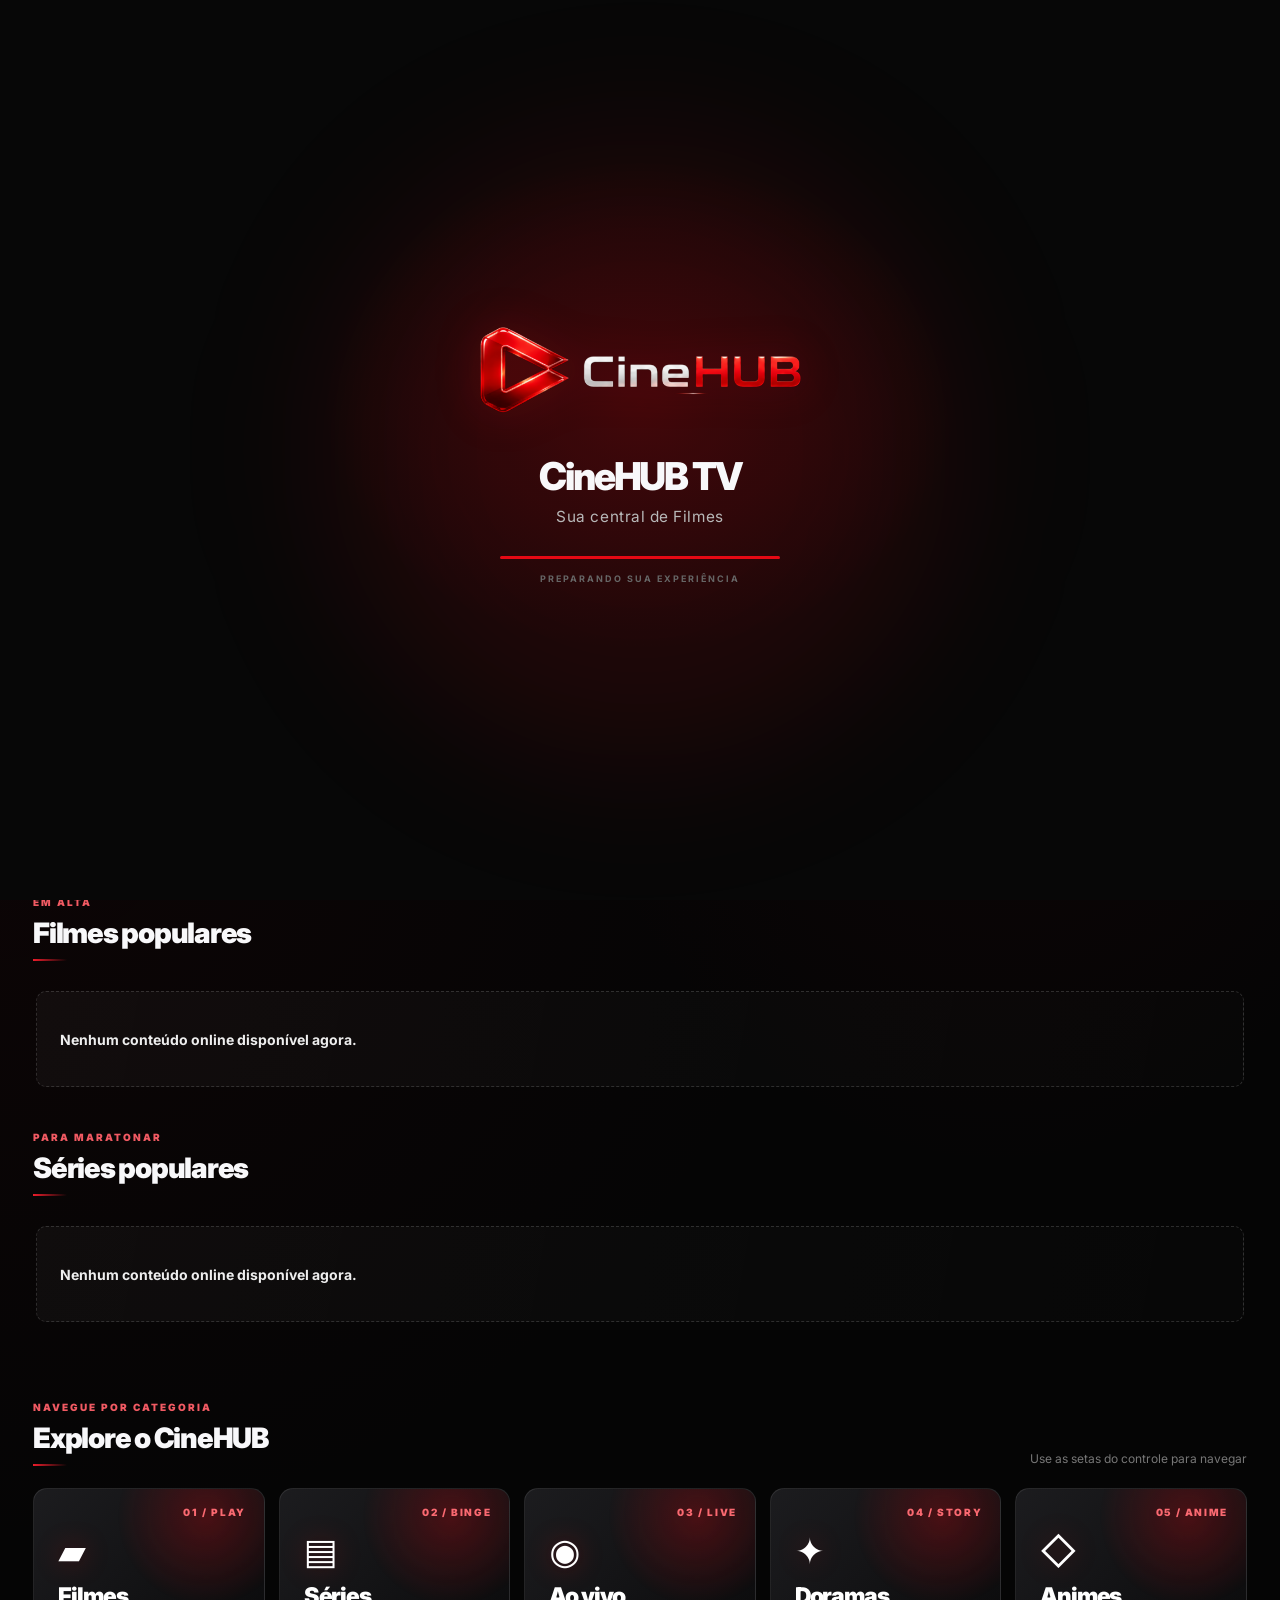
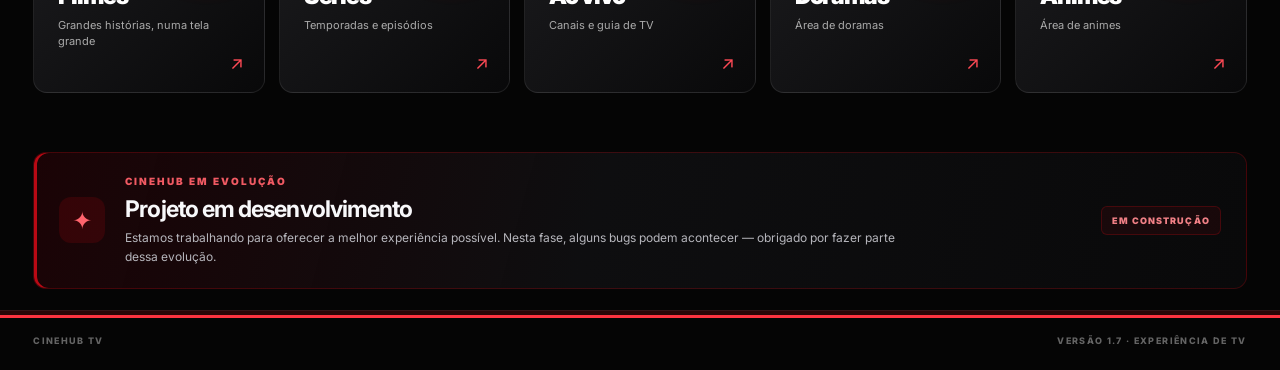
==== commit a1777f2d: "fix(ui): restaurar SVG e rótulos da interface TV" ====
--- a/frontend/index.html
+++ b/frontend/index.html
@@ -19,7 +19,7 @@
   <nav class="main-nav" aria-label="Navegação principal" id="mainNav">
     <button class="nav-item" data-view="buscar">Buscar</button><button class="nav-item is-active" data-view="inicio">Home</button><button class="nav-item" data-view="filmes">Filmes</button><button class="nav-item" data-view="series">Séries</button><button class="nav-item" data-view="ao-vivo">Ao vivo</button><button class="nav-item" data-view="radio">Rádios</button><button class="nav-item" data-view="lista">Minha Lista</button>
   </nav>
-  <div class="topbar-tools"><time id="brClock" class="br-clock" aria-label="Horário de Brasília">--:--:--</time><button class="icon-button settings-button" id="settingsToggle" aria-label="Configurações" title="Configurações"><svg viewBox="0 0 24 24" aria-hidden="true"><circle cx="12" cy="12" r="3"></circle><path d="M19.4 15a1.7 1.7 0 0 0 .34 1.2.68l.06.06-1.7 2.94-.09-.02a1.7 1.7 0 0 0-1.75.68l-.05.08h-3.4l-.03-.09a1.7 1.7 0 0 0-1.42-1.1 1.7 1.7 0 0 0-1.2.3l-.08.05-2.94-1.7.02-.09a1.7 1.7 0 0 0-.68-1.75l-.08-.05v-3.4l.09-.03a1.7 1.7 0 0 0 1.1-1.42 1.7 1.7 0 0 0-.3-1.2l-.05-.08 1.7-2.94.09.02a1.7 1.7 0 0 0 1.75-.68l.05-.08h3.4l.03.09a1.7 1.7 0 0 0 1.42 1.1 1.7 1.7 0 0 0 1.2-.3l.08-.05 2.94 1.7-.02.09a1.7 1.7 0 0 0 .68 1.75l.08.05v3.4z"></path></svg></button></div>
+  <div class="topbar-tools"><time id="brClock" class="br-clock" aria-label="Horário de Brasília">--:--:--</time><button class="icon-button settings-button" id="settingsToggle" aria-label="Configurações" title="Configurações"><svg viewBox="0 0 24 24" aria-hidden="true"><circle cx="12" cy="12" r="3"></circle><path d="M19.4 15a1.7 1.7 0 0 0 .34 1.88l.06.06-1.7 2.94-.09-.02a1.7 1.7 0 0 0-1.75.68l-.05.08h-3.4l-.03-.09a1.7 1.7 0 0 0-1.42-1.1 1.7 1.7 0 0 0-1.2.3l-.08.05-2.94-1.7.02-.09a1.7 1.7 0 0 0-.68-1.75l-.08-.05v-3.4l.09-.03a1.7 1.7 0 0 0 1.1-1.42 1.7 1.7 0 0 0-.3-1.2l-.05-.08 1.7-2.94.09.02a1.7 1.7 0 0 0 1.75-.68l.05-.08h3.4l.03.09a1.7 1.7 0 0 0 1.42 1.1 1.7 1.7 0 0 0 1.2-.3l.08-.05 2.94 1.7-.02.09a1.7 1.7 0 0 0 .68 1.75l.08.05v3.4z"></path></svg></button></div>
 </header>
 <main id="mainContent" tabindex="-1">
 <section class="hero" id="homeHero"><div class="hero-content"><h1 id="heroTitle">Lançamentos <span>2026</span></h1><p class="hero-copy" id="heroCopy">Carregando novidades do catálogo online...</p><p class="hero-copy" id="heroMeta" aria-live="polite"></p><div class="hero-actions"><button class="secondary-button" id="heroDetails">Detalhes</button><button class="primary-button" id="heroPlay"><span class="play-mark">▶</span> Assistir</button></div></div></section>
@@ -76,4 +76,4 @@
 </section>
 <dialog id="detailsDialog" class="settings-dialog details-dialog"><div class="dialog-inner"><div class="search-title-row"><div><p class="section-kicker">CATÁLOGO ONLINE</p><h2 id="detailsTitle">Detalhes do conteúdo</h2></div><button type="button" class="close-button" id="closeDetails" aria-label="Fechar detalhes">×</button></div><div id="detailsBody" class="details-body"></div></div></dialog>
 <dialog id="settingsDialog" class="settings-dialog"><div class="dialog-inner"><div class="search-title-row"><div><p class="section-kicker">CINEHUB TV</p><h2>Configurações</h2></div><button type="button" class="close-button" id="closeSettings" aria-label="Fechar configurações">×</button></div><div class="settings-row"><div><strong>Relógio</strong><p>Horário de São Paulo (America/Sao_Paulo)</p></div><span class="setting-pill">ATIVO</span></div><div class="settings-row"><div><strong>Dados locais</strong><p>Favoritos e Continue Assistindo ficam salvos neste navegador.</p></div><button class="outline-button" id="clearLocalData">Limpar</button></div><p class="settings-feedback" id="settingsFeedback" aria-live="polite"></p></div></dialog>
-<footer class="footer"><span>CINEHUB TV</span><span>VERSÃO 1.7 · EXPERIÊNCIA DE TV</span></footer></div><script src="js/webdata.js"></script><script src="js/app.js"></script></body></html>+<footer class="footer"><span>CINEHUB TV</span><span>VERSÃO 1.7 · EXPERIÊNCIA DE TV</span></footer></div><script src="js/webdata.js"></script><script src="js/app.js"></script><script src="js/legacy-bridge.js"></script></body></html>
--- a/frontend/css/styles.css
+++ b/frontend/css/styles.css
@@ -1,10 +1,10 @@
 @import url('https://fonts.googleapis.com/css2?family=Inter:wght@400;500;600;700;800;900&display=swap');
 :root{color-scheme:dark;--red:#e50914;--bg:#080808;--text:#f7f7f7;--muted:#a7a7a7;--line:rgba(255,255,255,.09);--focus:#ff3340;--safe-x:clamp(22px,4.4vw,78px);font-family:Inter,system-ui,-apple-system,BlinkMacSystemFont,"Segoe UI",sans-serif}
 *{box-sizing:border-box}html{min-height:100%;background:var(--bg);scroll-behavior:smooth}body{margin:0;min-width:320px;min-height:100vh;color:var(--text);background:radial-gradient(ellipse at 92% 0%,rgba(104,0,7,.16),transparent 35%),var(--bg);-webkit-font-smoothing:antialiased}button,input{font:inherit}button,a,input{-webkit-tap-highlight-color:transparent}button:focus,a:focus,input:focus{outline:none}button:focus-visible,a:focus-visible,input:focus-visible,[tabindex]:focus-visible{outline:3px solid var(--focus);outline-offset:5px;box-shadow:0 0 0 7px rgba(229,9,20,.17)}::selection{background:rgba(229,9,20,.45);color:#fff}.app-shell{min-height:100vh;overflow:hidden}
-.topbar{height:94px;padding:0 var(--safe-x);display:flex;align-items:center;gap:clamp(20px,3vw,54px);position:relative;z-index:5;background:linear-gradient(180deg,rgba(0,0,0,.88),rgba(0,0,0,.25))}.brand{flex:0 0 auto;display:flex;align-items:center;border-radius:8px}.brand-logo{display:block;width:clamp(132px,13.4vw,220px);max-height:52px;object-fit:contain;object-position:left center}.main-nav{display:flex;align-items:center;gap:clamp(5px,1vw,18px);flex:1}.nav-item{position:relative;padding:12px 13px;border:0;background:transparent;color:#c4c4c4;border-radius:7px;font-size:clamp(12px,1vw,16px);font-weight:600;white-space:nowrap;cursor:pointer;transition:color .18s ease,background .18s ease,transform .18s ease}.nav-item:after{content:"";position:absolute;left:13px;right:13px;bottom:3px;height:2px;background:var(--red);transform:scaleX(0);transform-origin:left;transition:transform .2s ease}.nav-item:hover,.nav-item.is-active{color:#fff;background:rgba(255,255,255,.045)}.nav-item.is-active:after{transform:scaleX(1)}.icon-button{width:46px;height:46px;display:grid;place-items:center;border:1px solid var(--line);border-radius:50%;background:rgba(255,255,255,.035);cursor:pointer;transition:background .18s ease,border-color .18s ease}.icon-button:hover{background:rgba(229,9,20,.15);border-color:rgba(229,9,20,.6)}.icon-button svg{width:21px;fill:none;stroke:currentColor;stroke-width:1.2.6;stroke-linecap:round}
+.topbar{height:94px;padding:0 var(--safe-x);display:flex;align-items:center;gap:clamp(20px,3vw,54px);position:relative;z-index:5;background:linear-gradient(180deg,rgba(0,0,0,.88),rgba(0,0,0,.25))}.brand{flex:0 0 auto;display:flex;align-items:center;border-radius:8px}.brand-logo{display:block;width:clamp(132px,13.4vw,220px);max-height:52px;object-fit:contain;object-position:left center}.main-nav{display:flex;align-items:center;gap:clamp(5px,1vw,18px);flex:1}.nav-item{position:relative;padding:12px 13px;border:0;background:transparent;color:#c4c4c4;border-radius:7px;font-size:clamp(12px,1vw,16px);font-weight:600;white-space:nowrap;cursor:pointer;transition:color .18s ease,background .18s ease,transform .18s ease}.nav-item:after{content:"";position:absolute;left:13px;right:13px;bottom:3px;height:2px;background:var(--red);transform:scaleX(0);transform-origin:left;transition:transform .2s ease}.nav-item:hover,.nav-item.is-active{color:#fff;background:rgba(255,255,255,.045)}.nav-item.is-active:after{transform:scaleX(1)}.icon-button{width:46px;height:46px;display:grid;place-items:center;border:1px solid var(--line);border-radius:50%;background:rgba(255,255,255,.035);cursor:pointer;transition:background .18s ease,border-color .18s ease}.icon-button:hover{background:rgba(229,9,20,.15);border-color:rgba(229,9,20,.6)}.icon-button svg{width:21px;fill:none;stroke:currentColor;stroke-width:1.8;stroke-linecap:round}
 .hero{background-repeat:no-repeat;background-size:cover;background-position:center center;position:relative;display:flex;align-items:center;min-height:clamp(410px,43vw,620px);padding:40px var(--safe-x) 66px;margin-top:-94px;isolation:isolate;background:linear-gradient(105deg,#140607 0%,#100607 38%,#160709 66%,#080808 100%);overflow:hidden}.hero:before{content:"";position:absolute;z-index:-2;inset:0;background:radial-gradient(ellipse at 75% 42%,rgba(229,9,20,.25),transparent 38%),linear-gradient(90deg,#080808 0%,rgba(8,8,8,.84) 47%,rgba(8,8,8,.22) 100%)}.hero:after{content:"";position:absolute;z-index:-1;inset:auto 0 0;height:140px;background:linear-gradient(transparent,var(--bg))}.hero-content{position:relative;z-index:2;max-width:780px;padding-top:50px;animation:rise-in .65s ease both}.eyebrow,.section-kicker,.empty-kicker{display:flex;align-items:center;gap:10px;margin:0 0 18px;color:#f45a62;font-size:11px;font-weight:800;letter-spacing:.18em}.eyebrow-line{display:inline-block;width:28px;height:2px;background:var(--red)}.hero h1{margin:0;font-size:clamp(36px,5.2vw,76px);line-height:1.06;letter-spacing:-.055em;font-weight:900;max-width:760px}.hero h1 span{display:block;color:var(--red);text-shadow:0 8px 40px rgba(229,9,20,.16)}.hero-copy{max-width:480px;margin:22px 0 30px;color:#c4c0c0;font-size:clamp(15px,1.4vw,19px);line-height:1.7}.hero-actions{display:flex;flex-wrap:wrap;gap:13px}.primary-button,.secondary-button,.outline-button{min-height:48px;padding:0 21px;border-radius:7px;display:inline-flex;align-items:center;justify-content:center;gap:10px;cursor:pointer;font-size:14px;font-weight:750;transition:transform .18s ease,background .18s ease,border-color .18s ease}.primary-button{color:#fff;border:1px solid #f21a25;background:linear-gradient(115deg,#ef101c,#b9000a);box-shadow:0 8px 24px rgba(229,9,20,.19)}.primary-button:hover{background:linear-gradient(115deg,#ff2934,#d0000b);transform:translateY(-2px)}.play-mark{font-size:12px}.secondary-button,.outline-button{color:#f5f5f5;background:rgba(255,255,255,.055);border:1px solid rgba(255,255,255,.18)}.secondary-button:hover,.outline-button:hover{border-color:rgba(255,255,255,.5);background:rgba(255,255,255,.1)}.hero-brand-mark{position:absolute;width:min(34vw,430px);right:7vw;top:50%;transform:translateY(-44%);opacity:.13;filter:drop-shadow(0 0 65px rgba(229,9,20,.3));pointer-events:none}.hero-brand-mark img{width:100%;height:auto;object-fit:contain}
 .content-section{padding:26px var(--safe-x) 28px}.section-heading{display:flex;align-items:end;justify-content:space-between;gap:24px;margin-bottom:22px}.section-kicker{margin-bottom:8px;font-size:10px}.section-heading h2{margin:0;font-size:clamp(21px,2vw,29px);letter-spacing:-.04em}.section-note{color:#777;font-size:12px}.category-grid{display:grid;grid-template-columns:repeat(5,minmax(0,1fr));gap:clamp(10px,1.3vw,20px)}.category-card{min-height:188px;position:relative;display:flex;flex-direction:column;align-items:flex-start;text-align:left;padding:clamp(17px,2vw,27px);overflow:hidden;isolation:isolate;border:1px solid rgba(255,255,255,.08);border-radius:10px;background:linear-gradient(140deg,rgba(255,255,255,.065),rgba(255,255,255,.015));cursor:pointer;transition:transform .22s ease,border-color .22s ease,background .22s ease}.category-card:before{content:"";position:absolute;z-index:-1;width:170px;height:170px;right:-60px;top:-65px;border-radius:50%;background:rgba(229,9,20,.13);filter:blur(1px);transition:transform .3s ease,background .3s ease}.category-card:hover{transform:translateY(-4px);border-color:rgba(229,9,20,.65);background:linear-gradient(140deg,rgba(229,9,20,.11),rgba(255,255,255,.025))}.category-card:hover:before{transform:scale(1.25);background:rgba(229,9,20,.22)}.category-number{position:absolute;top:17px;right:18px;color:#666;font-size:10px;font-weight:700;letter-spacing:.12em}.category-symbol{color:#ff3440;font-size:27px;line-height:1;margin:3px 0 22px;text-shadow:0 0 25px rgba(229,9,20,.22)}.category-name{font-size:clamp(17px,1.5vw,22px);font-weight:800;letter-spacing:-.04em}.category-desc{margin-top:7px;color:#929292;font-size:11px;line-height:1.4}.category-arrow{position:absolute;bottom:19px;right:20px;color:#bdbdbd;font-size:18px;transition:transform .2s ease,color .2s ease}.category-card:hover .category-arrow{color:white;transform:translate(2px,-2px)}.setup-section{padding-top:15px;padding-bottom:46px}.compact-heading{margin-bottom:15px}.setup-panel{display:flex;align-items:center;gap:19px;padding:22px 25px;border:1px solid var(--line);border-radius:10px;background:linear-gradient(100deg,rgba(229,9,20,.09),rgba(255,255,255,.025) 58%,rgba(255,255,255,.015))}.setup-icon{flex:0 0 43px;width:43px;height:43px;display:grid;place-items:center;border-radius:9px;background:rgba(229,9,20,.15);color:#ff3943;font-size:27px}.setup-panel h3{margin:0 0 6px;font-size:15px}.setup-panel p{margin:0;color:#a3a3a3;font-size:12px;line-height:1.65}.setup-status{margin-left:auto;padding:7px 10px;border:1px solid rgba(229,9,20,.35);border-radius:4px;color:#ff646b;font-size:9px;font-weight:800;letter-spacing:.12em;white-space:nowrap}
-.catalog-view{min-height:calc(100vh - 150px);padding:35px var(--safe-x) 70px;animation:rise-in .28s ease both}.catalog-heading{display:flex;align-items:flex-start;gap:clamp(20px,4vw,58px);padding:25px 0 32px;border-bottom:1px solid var(--line)}.back-button{flex:0 0 auto;padding:11px 14px;border:1px solid var(--line);border-radius:7px;color:#ddd;background:#141414;cursor:pointer;font-size:13px;font-weight:650}.back-button:hover{border-color:rgba(229,9,20,.6)}.catalog-heading h1{margin:0;font-size:clamp(34px,4vw,56px);letter-spacing:-.05em}.catalog-description{margin:12px 0 0;color:#aaa;font-size:14px;line-height:1.6}.catalog-toolbar{display:flex;justify-content:space-between;align-items:center;padding:21px 0}.catalog-count{color:#858585;font-size:10px;font-weight:800;letter-spacing:.12em}.outline-button{min-height:39px;padding:0 14px;font-size:12px}.empty-state{min-height:390px;display:flex;flex-direction:column;align-items:center;justify-content:center;text-align:center;max-width:620px;margin:0 auto;padding:36px 15px 60px}.empty-emblem{width:80px;height:80px;display:grid;place-items:center;margin-bottom:20px;border-radius:22px;border:1px solid rgba(229,9,20,.23);background:radial-gradient(circle at 50% 45%,rgba(229,9,20,.19),rgba(229,9,20,.025) 72%)}.empty-emblem img{width:48px;height:48px;object-fit:contain;opacity:.92}.empty-kicker{justify-content:center;margin:0 0 10px;font-size:9px}.empty-state h2{margin:0;font-size:clamp(21px,2.5vw,30px);letter-spacing:-.04em}.empty-state>p:not(.empty-kicker){max-width:490px;margin:14px 0 23px;color:#999;font-size:13px;line-height:1.2.6}.footer{display:flex;justify-content:space-between;gap:16px;padding:20px var(--safe-x);border-top:1px solid rgba(255,255,255,.06);color:#606060;font-size:9px;font-weight:750;letter-spacing:.14em}
+.catalog-view{min-height:calc(100vh - 150px);padding:35px var(--safe-x) 70px;animation:rise-in .28s ease both}.catalog-heading{display:flex;align-items:flex-start;gap:clamp(20px,4vw,58px);padding:25px 0 32px;border-bottom:1px solid var(--line)}.back-button{flex:0 0 auto;padding:11px 14px;border:1px solid var(--line);border-radius:7px;color:#ddd;background:#141414;cursor:pointer;font-size:13px;font-weight:650}.back-button:hover{border-color:rgba(229,9,20,.6)}.catalog-heading h1{margin:0;font-size:clamp(34px,4vw,56px);letter-spacing:-.05em}.catalog-description{margin:12px 0 0;color:#aaa;font-size:14px;line-height:1.6}.catalog-toolbar{display:flex;justify-content:space-between;align-items:center;padding:21px 0}.catalog-count{color:#858585;font-size:10px;font-weight:800;letter-spacing:.12em}.outline-button{min-height:39px;padding:0 14px;font-size:12px}.empty-state{min-height:390px;display:flex;flex-direction:column;align-items:center;justify-content:center;text-align:center;max-width:620px;margin:0 auto;padding:36px 15px 60px}.empty-emblem{width:80px;height:80px;display:grid;place-items:center;margin-bottom:20px;border-radius:22px;border:1px solid rgba(229,9,20,.23);background:radial-gradient(circle at 50% 45%,rgba(229,9,20,.19),rgba(229,9,20,.025) 72%)}.empty-emblem img{width:48px;height:48px;object-fit:contain;opacity:.92}.empty-kicker{justify-content:center;margin:0 0 10px;font-size:9px}.empty-state h2{margin:0;font-size:clamp(21px,2.5vw,30px);letter-spacing:-.04em}.empty-state>p:not(.empty-kicker){max-width:490px;margin:14px 0 23px;color:#999;font-size:13px;line-height:1.8}.footer{display:flex;justify-content:space-between;gap:16px;padding:20px var(--safe-x);border-top:1px solid rgba(255,255,255,.06);color:#606060;font-size:9px;font-weight:750;letter-spacing:.14em}
 .search-dialog{width:min(560px,calc(100% - 34px));padding:0;border:1px solid rgba(255,255,255,.14);border-radius:13px;color:var(--text);background:#111;box-shadow:0 30px 100px rgba(0,0,0,.7)}.search-dialog::backdrop{background:rgba(0,0,0,.75);backdrop-filter:blur(6px)}.search-form{padding:clamp(22px,4vw,36px)}.search-title-row{display:flex;align-items:flex-start;justify-content:space-between;margin-bottom:28px}.search-title-row h2{margin:0;font-size:27px;letter-spacing:-.04em}.close-button{width:38px;height:38px;border:1px solid var(--line);border-radius:50%;color:#ddd;background:#1a1a1a;font-size:24px;cursor:pointer}.search-form label{display:block;margin-bottom:10px;color:#bbb;font-size:12px}.search-form input{width:100%;min-height:50px;padding:0 15px;border:1px solid #353535;border-radius:7px;background:#080808;color:white;font-size:14px}.search-form input:focus{border-color:var(--red)}.search-help{color:#858585;font-size:11px;line-height:1.7}.search-submit{margin-top:14px}[hidden]{display:none!important}
 @keyframes rise-in{from{opacity:0;transform:translateY(9px)}to{opacity:1;transform:translateY(0)}}@media(min-width:1500px){.hero{min-height:650px}.category-card{min-height:205px}}@media(max-width:1100px){.topbar{gap:18px}.main-nav{gap:2px}.nav-item{padding-inline:9px}.category-grid{grid-template-columns:repeat(3,minmax(0,1fr))}.category-card{min-height:165px}.hero-brand-mark{right:2vw;width:32vw}}@media(max-width:760px){:root{--safe-x:20px}.topbar{height:auto;min-height:80px;padding-top:13px;padding-bottom:13px;flex-wrap:wrap;gap:12px}.brand-logo{width:140px;max-height:42px}.icon-button{margin-left:auto;width:40px;height:40px}.main-nav{order:3;flex:1 0 100%;overflow-x:auto;padding:2px 1px 7px;scrollbar-width:none}.main-nav::-webkit-scrollbar{display:none}.nav-item{flex:0 0 auto;font-size:12px}.hero{margin-top:0;min-height:450px;padding-top:45px}.hero-content{padding-top:0}.hero-brand-mark{width:55vw;right:-12vw;top:62%;opacity:.08}.hero h1{font-size:clamp(38px,9vw,60px)}.hero-copy{max-width:380px}.content-section{padding-top:25px}.section-note{display:none}.category-grid{grid-template-columns:repeat(2,minmax(0,1fr))}.category-card{min-height:155px}.setup-panel{align-items:flex-start;padding:17px;gap:13px}.setup-status{display:none}.catalog-view{padding-top:18px}.catalog-heading{gap:14px}.back-button{padding:10px}.back-button span{display:none}.empty-state{min-height:350px}}@media(max-width:420px){.category-grid{gap:9px}.category-card{min-height:145px;padding:15px}.category-desc{max-width:130px}.hero-actions{align-items:stretch;flex-direction:column;max-width:250px}.primary-button,.secondary-button{min-height:46px}.section-heading h2{font-size:22px}.footer{font-size:8px}}@media(prefers-reduced-motion:reduce){*,*:before,*:after{scroll-behavior:auto!important;animation-duration:.01ms!important;animation-iteration-count:1!important;transition-duration:.01ms!important}}
 
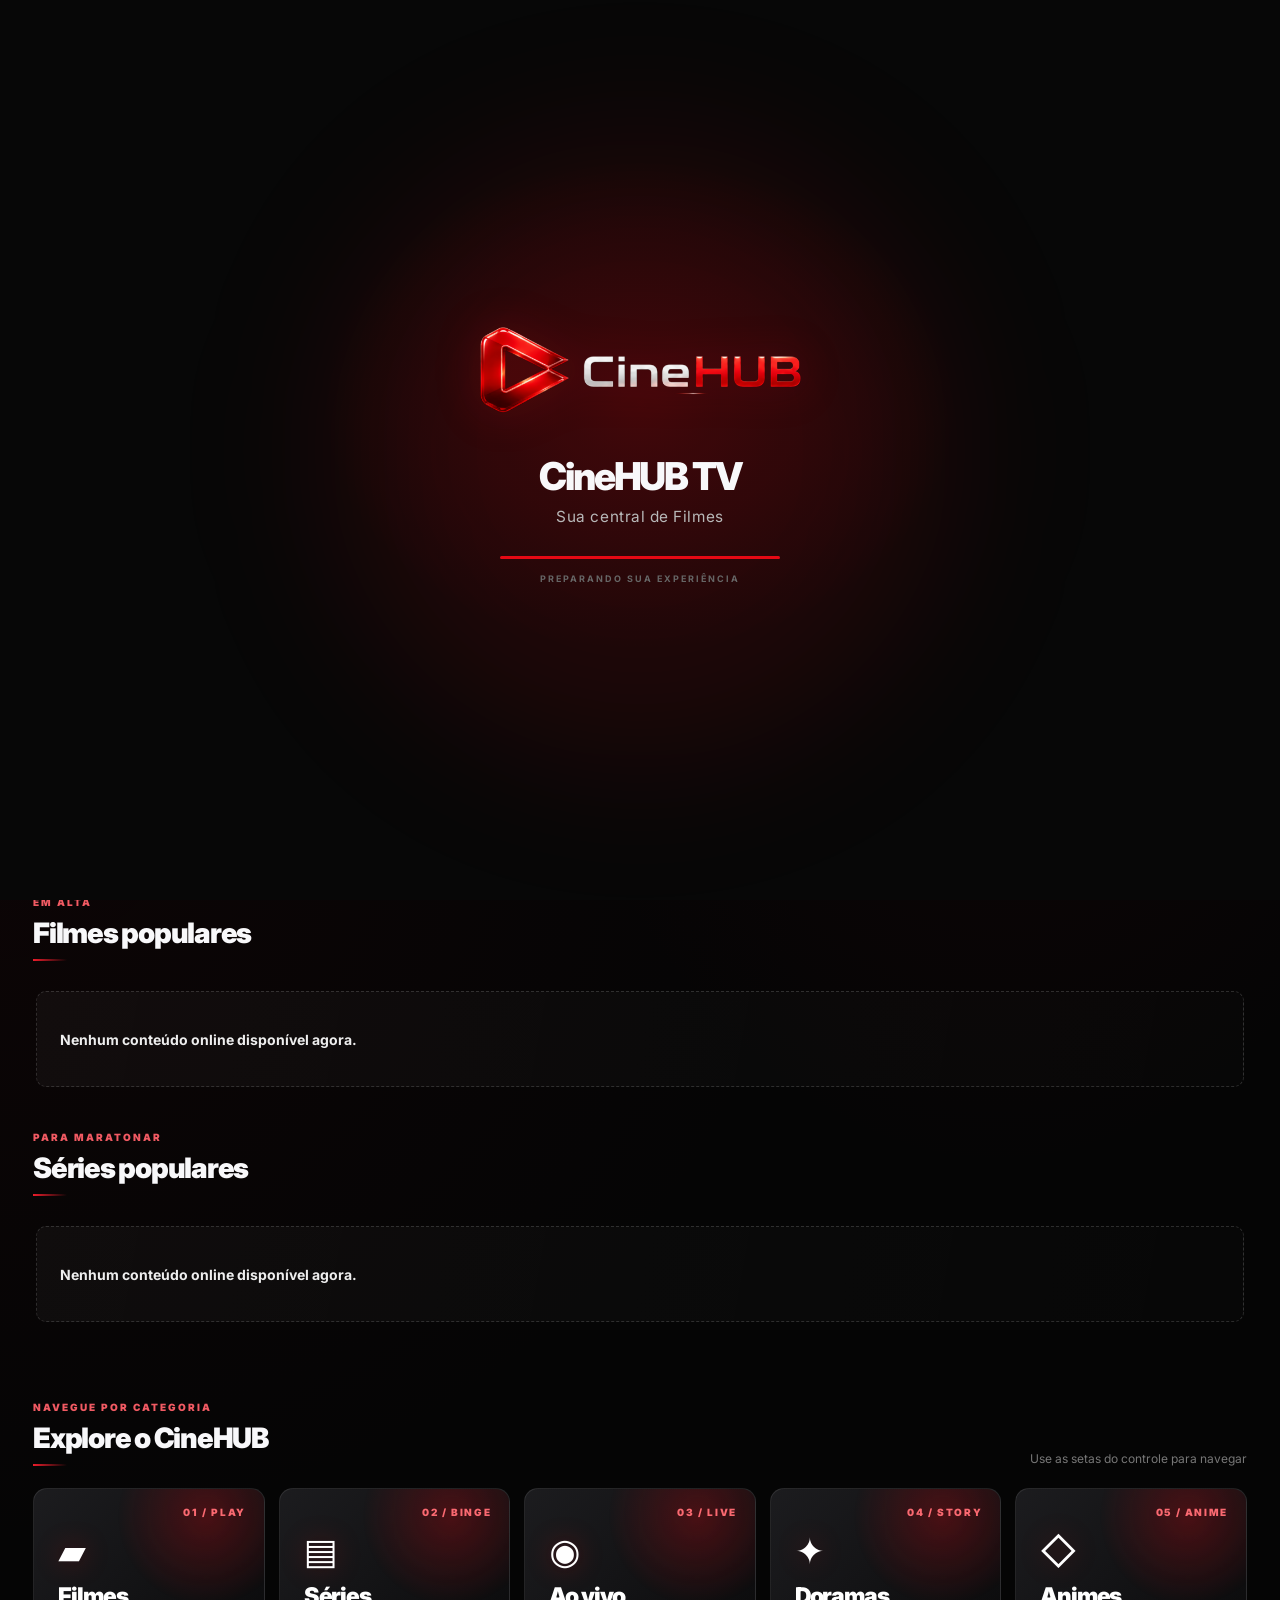
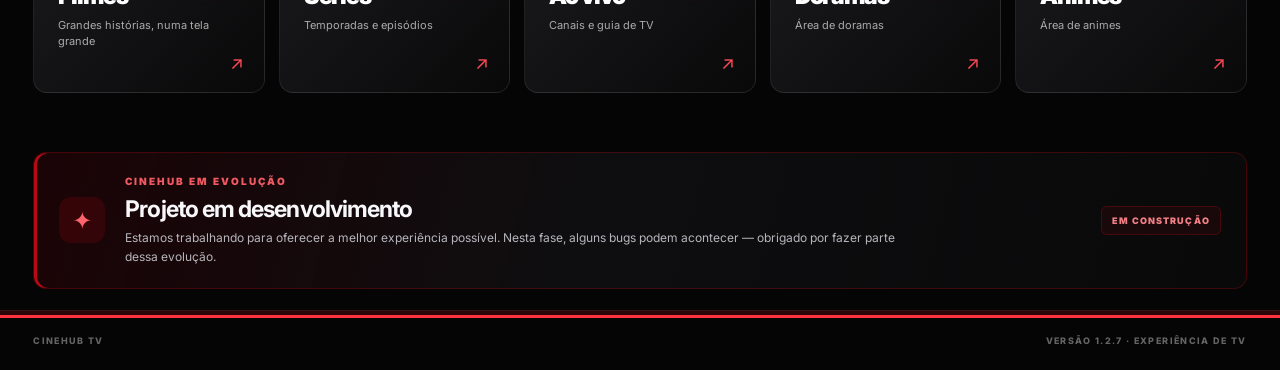
==== commit f497d963: "chore(tv): extrair interface CineHUB TV 1.2.7" ====
--- a/frontend/index.html
+++ b/frontend/index.html
@@ -3,7 +3,7 @@
 <head>
   <meta charset="utf-8"><meta name="viewport" content="width=device-width, initial-scale=1, viewport-fit=cover">
   <meta name="theme-color" content="#080808"><meta name="description" content="CineHUB TV — sua central de entretenimento.">
-  <title>CineHUB TV 1.2.6</title><link rel="icon" type="image/png" href="assets/logos/favicon-32.png"><link rel="stylesheet" href="css/styles.css">
+  <title>CineHUB TV 1.2.7</title><link rel="icon" type="image/png" href="assets/logos/favicon-32.png"><link rel="stylesheet" href="css/styles.css">
 </head>
 <body>
 <div class="splash-screen" id="splashScreen" aria-label="Carregando CineHUB TV">
@@ -76,4 +76,4 @@
 </section>
 <dialog id="detailsDialog" class="settings-dialog details-dialog"><div class="dialog-inner"><div class="search-title-row"><div><p class="section-kicker">CATÁLOGO ONLINE</p><h2 id="detailsTitle">Detalhes do conteúdo</h2></div><button type="button" class="close-button" id="closeDetails" aria-label="Fechar detalhes">×</button></div><div id="detailsBody" class="details-body"></div></div></dialog>
 <dialog id="settingsDialog" class="settings-dialog"><div class="dialog-inner"><div class="search-title-row"><div><p class="section-kicker">CINEHUB TV</p><h2>Configurações</h2></div><button type="button" class="close-button" id="closeSettings" aria-label="Fechar configurações">×</button></div><div class="settings-row"><div><strong>Relógio</strong><p>Horário de São Paulo (America/Sao_Paulo)</p></div><span class="setting-pill">ATIVO</span></div><div class="settings-row"><div><strong>Dados locais</strong><p>Favoritos e Continue Assistindo ficam salvos neste navegador.</p></div><button class="outline-button" id="clearLocalData">Limpar</button></div><p class="settings-feedback" id="settingsFeedback" aria-live="polite"></p></div></dialog>
-<footer class="footer"><span>CINEHUB TV</span><span>VERSÃO 1.7 · EXPERIÊNCIA DE TV</span></footer></div><script src="js/webdata.js"></script><script src="js/app.js"></script><script src="js/legacy-bridge.js"></script></body></html>+<footer class="footer"><span>CINEHUB TV</span><span>VERSÃO 1.2.7 · EXPERIÊNCIA DE TV</span></footer></div><script src="js/webdata.js"></script><script src="js/app.js"></script></body></html>
--- a/frontend/css/styles.css
+++ b/frontend/css/styles.css
@@ -140,7 +140,7 @@
 }
 
 
-/* CineHUB TV 1.2.6 — interface focada em televisores 16:9 e controle remoto */
+/* CineHUB TV 1.2.7 — interface focada em televisores 16:9 e controle remoto */
 @media (min-width: 1100px) {
   :root { --safe-x: clamp(28px, 2.6vw, 54px); }
   body { min-width: 1100px; overflow-x: hidden; }
